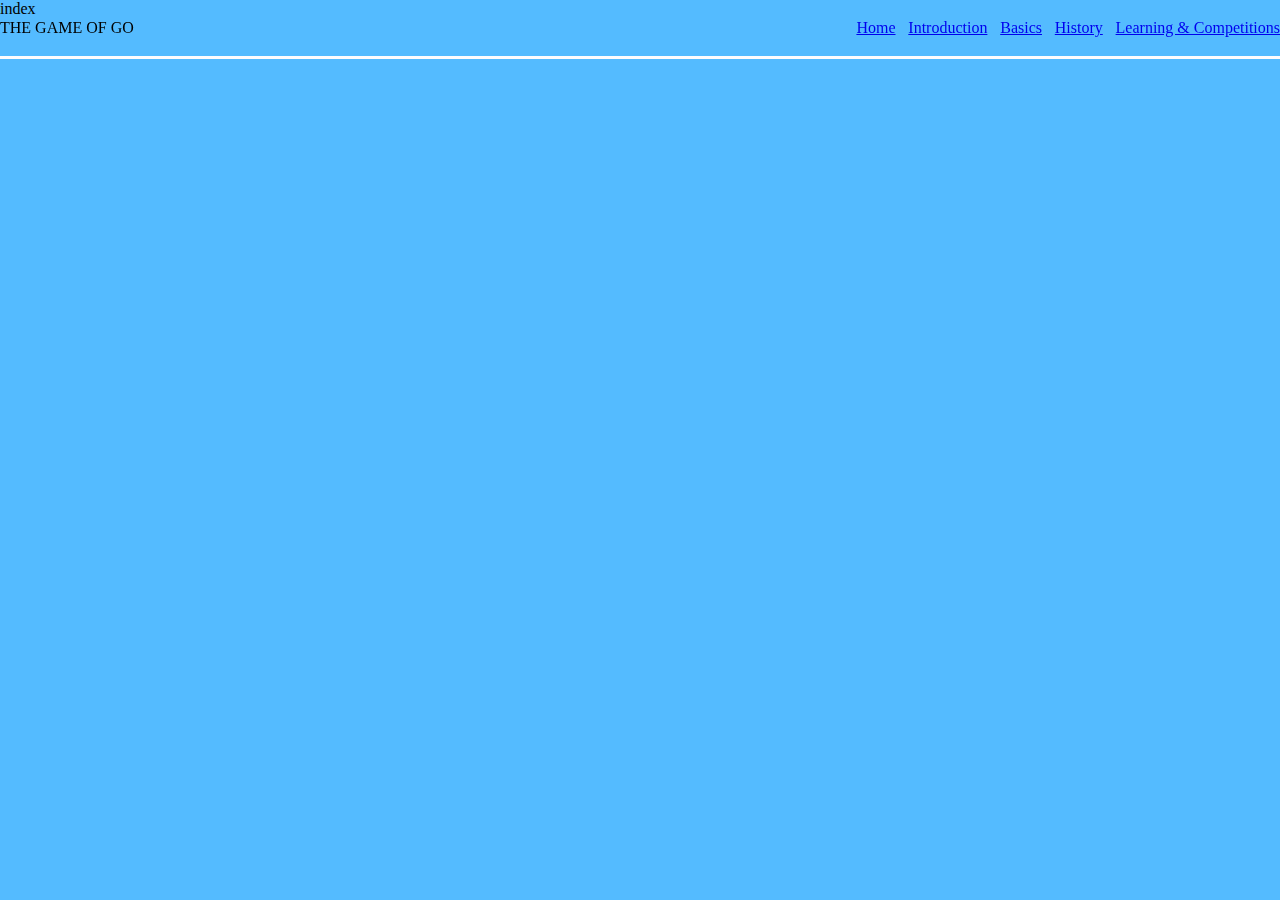
==== index.html @ abc06cb4 "initial files" ====
<!DOCTYPE html>
<html lang="en" dir="ltr">
  <head>
    <meta charset="utf-8">
    <title>The Game of Go</title>
    <link rel="stylesheet" href="style.css">
  </head>
  <body>
    <div id="mainContainer">
      <div id="headBar">
        <div id="pageTitle">THE GAME OF GO</div>
        <div id="navigation">
          <div class="pageNames"><a href="index.html">Home</a></div>
          <div class="pageNames"><a href="intro.html">Introduction</a></div>
          <div class="pageNames"><a href="basics.html">Basics</a></div>
          <div class="pageNames"><a href="history.html">History</a></div>
          <div class="pageNames"><a href="sources.html">Learning & Competitions</a></div>
        </div>
      </div>
      index
    </div>
  </body>
</html>
---- style.css ----
html, body {
  margin: 0px;
  padding: 0px;
}

#mainContainer {
  background-color: #54bbff;
  display: flex;
  flex-direction: column;
  width: 100vw;
  height: 100vh;
}

#headBar {
  width: 100vw;
  height: 56px;
  position: fixed;
  top: 0px;
  display: flex;
  align-items: center;
  justify-content: space-between;
  border-bottom: 0.3vw solid #fefcfd;
}

#navigation {
  display: flex;
  flex-direction: row;
}

.pageNames {
  padding-left: 1vw;
}
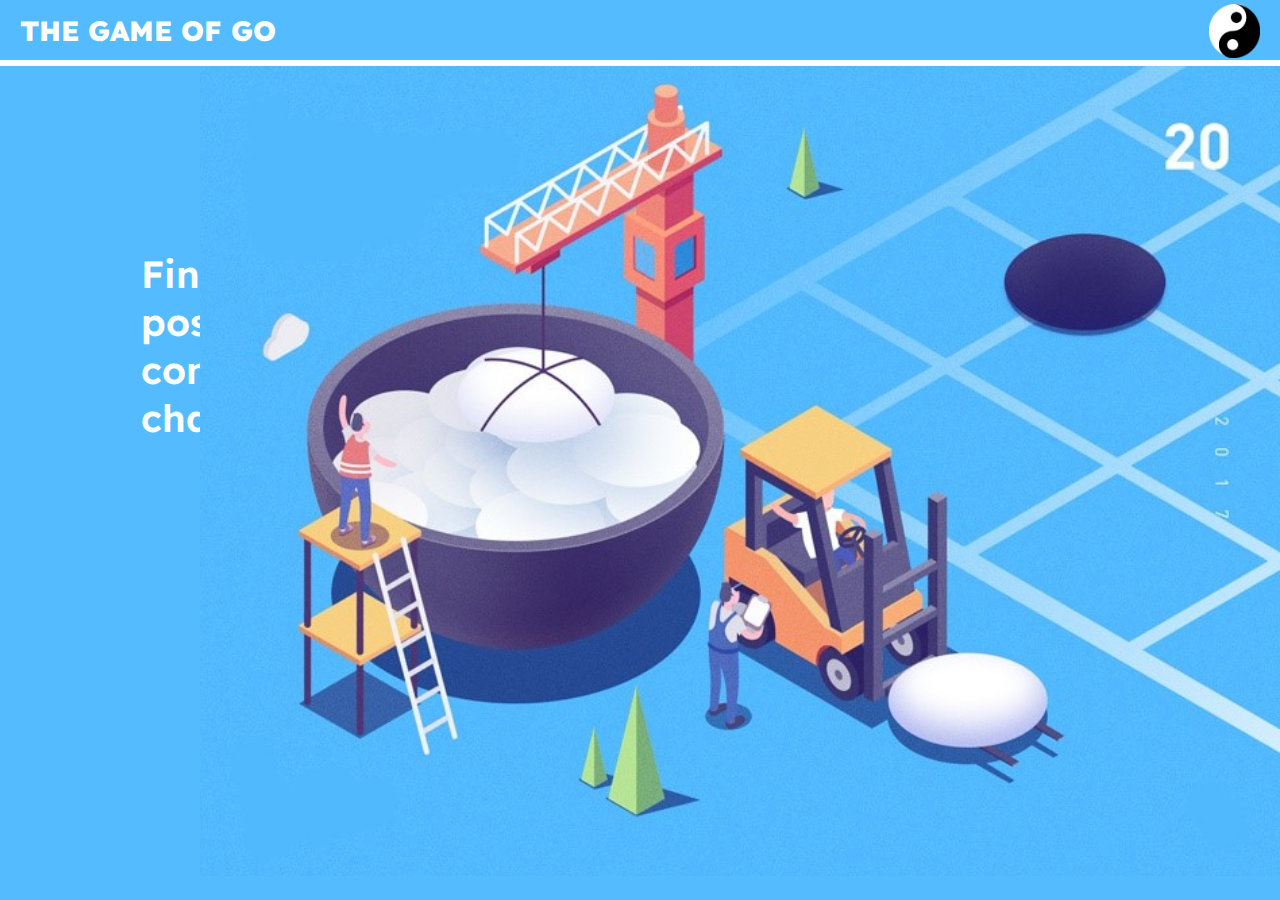
==== commit f542d731: "built structure for the first two pages" ====
--- a/index.html
+++ b/index.html
@@ -3,21 +3,43 @@
   <head>
     <meta charset="utf-8">
     <title>The Game of Go</title>
-    <link rel="stylesheet" href="style.css">
+    <link rel="stylesheet" href="cover.css">
+    <link rel="stylesheet" href="menu.css">
+    <link href="https://fonts.googleapis.com/css2?family=Lexend:wght@500;600;700;800&display=swap" rel="stylesheet">
   </head>
   <body>
     <div id="mainContainer">
+
+      <div id="cover">
+        <div id="content">
+          <div id="homeImage">
+            <img src="img/homePic.jpg" alt="Image for the cover page" id="homePic">
+          </div>
+          <div id="slogan">
+            Find your possibilities in this constant but changeful world
+          </div>
+          <div id="explore">
+            <a href="intro.html">Explore More</a>
+          </div>
+        </div>
+      </div>
       <div id="headBar">
         <div id="pageTitle">THE GAME OF GO</div>
-        <div id="navigation">
+        <div class="navigation">
           <div class="pageNames"><a href="index.html">Home</a></div>
           <div class="pageNames"><a href="intro.html">Introduction</a></div>
           <div class="pageNames"><a href="basics.html">Basics</a></div>
           <div class="pageNames"><a href="history.html">History</a></div>
           <div class="pageNames"><a href="sources.html">Learning & Competitions</a></div>
         </div>
+        <div class="buttonContainer">
+          <img class="yinCover" src="img/yin.png" />
+          <img class="yangCover" src="img/yang.png" />
+        </div>
+
       </div>
-      index
     </div>
+
+    <script src="script.js" charset="utf-8"></script>
   </body>
 </html>
--- a/cover.css
+++ b/cover.css
@@ -0,0 +1,97 @@
+html, body {
+  margin: 0px;
+  padding: 0px;
+}
+
+* {
+  box-sizing: border-box;
+}
+
+#mainContainer {
+  display: flex;
+  flex-direction: column;
+  width: 100%;
+  height: 100vh;
+  position: relative;
+}
+
+#headBar {
+  background-color: #54bbff;
+}
+
+#cover {
+  margin-top: 66px;
+  background-color: #54bbff;
+  display: flex;
+  flex-direction: row;
+  height: 100%;
+  position: relative;
+}
+
+#content {
+  width: 50%;
+  height: 100%;
+  margin: 0px;
+  display: flex;
+  flex-direction: column;
+  align-items: center;
+  justify-content: space-evenly;
+}
+
+#slogan {
+  font-family: 'Lexend';
+  font-weight: 600;
+  font-size: 38px;
+  color: #fcfffb;
+  margin: 0px;
+  padding: 0px;
+  width: 28vw;
+}
+
+#homeImage {
+  position: absolute;
+  top: 0px;
+  right: 0px;
+}
+
+#homePic {
+  height: 90vmin;
+  width: 120vmin;
+}
+
+#explore {
+  width: 190px;
+  height: 90px;
+  background-color: #fcfffb;
+  font-size: 22px;
+  display: flex;
+  justify-content: center;
+  align-items: center;
+  font-family: 'Lexend';
+  font-weight: 600;
+  border-radius: 25px;
+}
+
+#explore:hover {
+  opacity: 0.7;
+}
+
+#explore > a:hover {
+  text-decoration: none;
+  color: #54bbff
+}
+
+#explore > a:active {
+  text-decoration: none;
+  color: #54bbff;
+}
+
+#explore > a:link {
+    text-decoration: none;
+    color: #54bbff;
+}
+
+#explore > a:visited {
+  color: #54bbff;
+  text-decoration: none;
+}
--- a/menu.css
+++ b/menu.css
@@ -0,0 +1,91 @@
+#headBar {
+  /* box-sizing: border-box; */
+  width: 100vw;
+  height: 66px;
+  position: fixed;
+  top: 0px;
+  display: flex;
+  align-items: center;
+  justify-content: space-between;
+  border-bottom: 6px solid #fcfffb;
+}
+
+.navigation {
+  position: absolute;
+  right: 64px;
+  display: none;
+}
+
+.showNavigation {
+  display: flex;
+  flex-direction: row;
+}
+
+#navigation > div:last-child {
+  padding-right: 25px;
+}
+
+.pageNames {
+  padding-left: 15px;
+  font-family: 'Lexend';
+  font-weight: 600;
+  font-size: 18px;
+}
+
+.navigation a:hover {
+  text-decoration: none;
+  color: #fcfffb;
+}
+
+.navigation a:active {
+  text-decoration: none;
+  color: #fcfffb;
+}
+
+.navigation a:link {
+  text-decoration: none;
+  color: #fcfffb;
+}
+
+.navigation a:visited {
+  color: #fcfffb;
+  text-decoration: none;
+}
+
+#pageTitle {
+  font-family: 'Lexend';
+  font-weight: 800;
+  font-size: 28px;
+  color: #fcfffb;
+  padding-left: 20px;
+}
+
+.yinCover, .yangCover {
+  height: 90%;
+  cursor: pointer;
+}
+
+.yinCover {
+  position: absolute;
+  right: 30px;
+  top: 3.5px;
+}
+
+.yinOpen {
+  transform: translate(-615px, 0);
+}
+
+.yangCover {
+  position: absolute;
+  top: 3.5px;
+  right: 20px;
+}
+
+@keyframes rotation {
+  from {
+    transform: rotate(0deg);
+  }
+  to {
+    transform: rotate(359deg);
+  }
+}
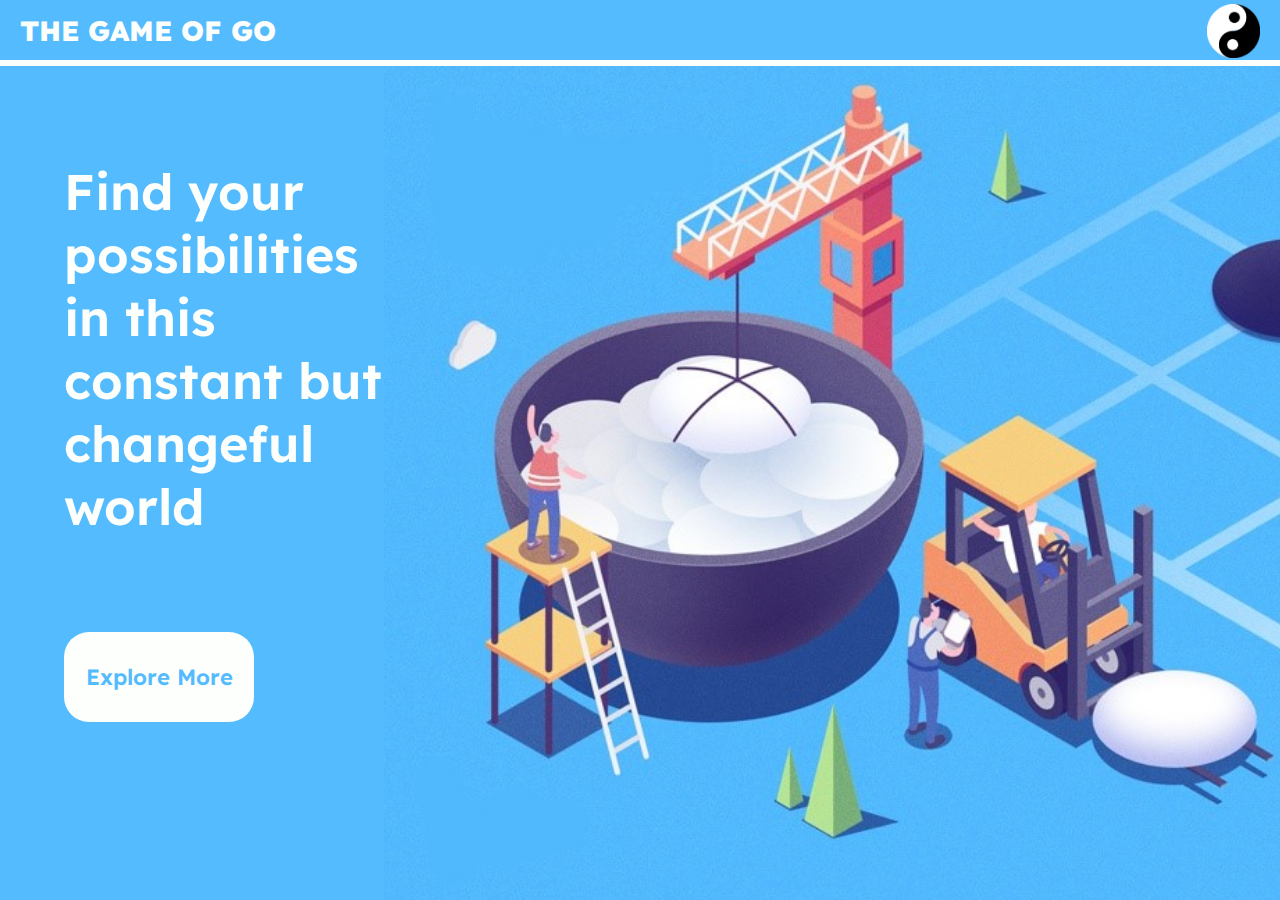
==== commit 6da56db8: "finished overall structure" ====
--- a/index.html
+++ b/index.html
@@ -3,28 +3,28 @@
   <head>
     <meta charset="utf-8">
     <title>The Game of Go</title>
-    <link rel="stylesheet" href="cover.css">
-    <link rel="stylesheet" href="menu.css">
+    <link rel="stylesheet" href="style.css">
     <link href="https://fonts.googleapis.com/css2?family=Lexend:wght@500;600;700;800&display=swap" rel="stylesheet">
   </head>
-  <body>
-    <div id="mainContainer">
+  <body class="homePage">
+    <div class="mainContainer">
 
-      <div id="cover">
-        <div id="content">
+      <div class="cover">
+        <div class="content">
           <div id="homeImage">
-            <img src="img/homePic.jpg" alt="Image for the cover page" id="homePic">
           </div>
-          <div id="slogan">
-            Find your possibilities in this constant but changeful world
-          </div>
-          <div id="explore">
-            <a href="intro.html">Explore More</a>
+          <div class="text">
+            <div class="slogan">
+              Find your possibilities in this constant but changeful world
+            </div>
+            <div id="explore">
+              <a href="intro.html">Explore More</a>
+            </div>
           </div>
         </div>
       </div>
-      <div id="headBar">
-        <div id="pageTitle">THE GAME OF GO</div>
+      <div class="headBar">
+        <div class="pageTitle">THE GAME OF GO</div>
         <div class="navigation">
           <div class="pageNames"><a href="index.html">Home</a></div>
           <div class="pageNames"><a href="intro.html">Introduction</a></div>
--- a/style.css
+++ b/style.css
@@ -0,0 +1,1171 @@
+html, body {
+  margin: 0px;
+  padding: 0px;
+}
+
+* {
+  box-sizing: border-box;
+}
+
+.mainContainer {
+  display: flex;
+  flex-direction: column;
+  width: 100%;
+  position: relative;
+  overflow-x: hidden;
+}
+
+/* code for the head bar */
+.headBar {
+  width: 100vw;
+  height: 66px;
+  position: fixed;
+  top: 0px;
+  display: flex;
+  align-items: center;
+  justify-content: space-between;
+  border-bottom: 6px solid #fcfffb;
+}
+
+.navigation {
+  position: absolute;
+  right: 64px;
+  display: none;
+}
+
+.showNavigation {
+  display: flex;
+  flex-direction: row;
+}
+
+.navigation > div:last-child {
+  padding-right: 5px;
+}
+
+/* special adjustment for the home page */
+.homePage .navigation > div:last-child {
+  padding-right: 3px;
+}
+/* adjustment ends here */
+
+.pageNames {
+  padding-left: 15px;
+  font-family: 'Lexend';
+  font-weight: 600;
+  font-size: 18px;
+}
+
+.navigation a:hover {
+  text-decoration: none;
+  color: #fcfffb;
+}
+
+.navigation a:active {
+  text-decoration: none;
+  color: #fcfffb;
+}
+
+.navigation a:link {
+  text-decoration: none;
+  color: #fcfffb;
+}
+
+.navigation a:visited {
+  color: #fcfffb;
+  text-decoration: none;
+}
+
+.pageTitle {
+  font-family: 'Lexend';
+  font-weight: 800;
+  font-size: 28px;
+  color: #fcfffb;
+  padding-left: 20px;
+}
+
+.yinCover, .yangCover {
+  height: 90%;
+  cursor: pointer;
+}
+
+.yinCover {
+  position: absolute;
+  right: 32px;
+  top: 3.5px;
+}
+
+.yinOpen {
+  transform: translate(-615px, 0);
+}
+
+.yangCover {
+  position: absolute;
+  top: 3.5px;
+  right: 20px;
+}
+
+@keyframes rotation {
+  from {
+    transform: rotate(0deg);
+  }
+  to {
+    transform: rotate(359deg);
+  }
+}
+/* the end of code for head bar */
+
+
+/* code for the home page */
+.homePage .mainContainer {
+  height: 100vh;
+  background-color: #54bbff;
+}
+
+.homePage .headBar {
+  background-color: #54bbff;
+}
+
+.homePage .cover {
+  margin-top: 66px;
+  display: flex;
+  flex-direction: row;
+  height: 100%;
+  position: relative;
+}
+
+.homePage .content {
+  width: 100%;
+  height: 100%;
+  margin: 0px;
+  display: flex;
+  flex-direction: row;
+  align-items: flex-start;
+  justify-content: flex-end;
+}
+
+.homePage .text {
+  position: absolute;
+  display: flex;
+  flex-direction: column;
+  align-items: flex-start;
+  justify-content: space-evenly;
+  height: 90%;
+  width: 30vw;
+  left: 5vw;
+  top: 0px;
+}
+
+.homePage .slogan {
+  font-family: 'Lexend';
+  font-weight: 600;
+  font-size: 50px;
+  color: #fcfffb;
+  margin: 0px;
+  padding: 0px;
+  width: 27vw;
+}
+
+#homeImage {
+  width: 70vw;
+  height: 100%;
+  background-image: url(img/homePic.jpg);
+  background-repeat: no-repeat;
+  background-position: left;
+  background-size: cover;
+}
+
+#explore {
+  width: 190px;
+  height: 90px;
+  background-color: #fcfffb;
+  font-size: 22px;
+  display: flex;
+  justify-content: center;
+  align-items: center;
+  font-family: 'Lexend';
+  font-weight: 600;
+  border-radius: 25px;
+}
+
+#explore:hover {
+  opacity: 0.7;
+}
+
+#explore > a:hover {
+  text-decoration: none;
+  color: #54bbff;
+}
+
+#explore > a:active {
+  text-decoration: none;
+  color: #54bbff;
+}
+
+#explore > a:link {
+  text-decoration: none;
+  color: #54bbff;
+}
+
+#explore > a:visited {
+  color: #54bbff;
+  text-decoration: none;
+}
+/* end of home page code */
+
+
+/* start of intro page code */
+.introPage .headBar {
+  background-color: #fec675;
+}
+
+.introPage .content {
+  margin-top: 66px;
+  background-image: linear-gradient(to bottom, rgba(254, 198, 117, 1), rgba(254, 198, 117, 0.5));
+}
+
+.introPage .part1 {
+  display: flex;
+  flex-direction: row;
+  position: relative;
+}
+
+.names {
+  width: 40%;
+  height: 100%;
+  display: flex;
+  flex-direction: column;
+}
+
+.names > .chinese {
+  height: 15vw;
+  font-size: 10vw;
+  font-family: Zhi Mang Xing;
+}
+
+.names > .japanese {
+  height: 15vw;
+  font-size: 8.5vw;
+  font-family: Sawarabi Mincho;
+  text-align: right;
+
+}
+
+.names > .korean {
+  height: 15vw;
+  font-size: 8.5vw;
+  font-family: Song Myung;
+  text-align: center;
+}
+
+.part1 > .image {
+  width: 60%;
+  height: 100%;
+}
+
+#introCover {
+  width: 60vw;
+  height: 45vw;
+}
+
+.introPage .part2 {
+  padding-top: 200px;
+  display: flex;
+  flex-direction: column;
+  width: 100%;
+  align-items: center;
+  font-family: 'Lexend';
+  font-weight: 500;
+}
+
+.introPage .part3 {
+  padding-top: 100px;
+  display: flex;
+  flex-direction: column;
+  width: 100%;
+  align-items: center;
+  font-family: 'Lexend';
+  font-weight: 500;
+}
+
+.introPage .triContainer {
+    width: 50px;
+    height: 40px;
+    margin-top: 20px;
+}
+
+.introPage .part2 > .questionSection {
+  display: flex;
+  flex-direction: row;
+  width: 80%;
+}
+
+.introPage .part2 .stones {
+  width: 40%;
+  display: flex;
+  justify-content: center;
+}
+
+.introPage .part2 .stones img {
+  width: 50%;
+  object-fit: contain;
+}
+
+.introPage .questionSection .bubbles {
+  display: flex;
+  flex-direction: row;
+  align-items: flex-start;
+  width: 60%;
+}
+
+.introPage .blackTriangle {
+  width: 50px;
+  height: 40px;
+}
+
+.introPage .whiteTriangle {
+  width: 50px;
+  height: 40px;
+  transform: rotate(180deg);
+}
+
+.introPage .questions {
+  background-color: #393937;
+  padding: 30px;
+  border-radius: 20px;
+  font-size: 25px;
+  color: #fcfffb;
+}
+
+.introPage .answerSection {
+  display: flex;
+  flex-direction: row;
+  padding-top: 100px;
+  justify-content: flex-end;
+  width: 80%;
+}
+
+.introPage .answerSection .bubbles {
+  display: flex;
+  flex-direction: row;
+  align-items: flex-start;
+  width: 60%;
+}
+
+.introPage .answers {
+  display: flex;
+  justify-content: center;
+  background-color: #fcfffb;
+  padding: 30px;
+  border-radius: 20px;
+  font-size: 20px;
+}
+
+.introPage .part3 > .questionSection {
+  display: flex;
+  flex-direction: row;
+  width: 80%;
+}
+
+.introPage .part3 .stones {
+  width: 40%;
+  display: flex;
+  justify-content: center;
+}
+
+.introPage .part3 .stones img {
+  width: 50%;
+  object-fit: contain;
+}
+
+.introPage .answerSection .stones {
+  align-self: flex-start;
+}
+
+.introPage .part3 {
+  padding-bottom: 100px;
+}
+
+.introPage .part4 {
+  display: flex;
+  justify-content: center;
+  padding-bottom: 4vw;
+}
+
+.nextPage {
+  width: 400px;
+  height: 260px;
+  background-image: url(img/next.png);
+  background-repeat: no-repeat;
+  background-size: contain;
+  display: flex;
+  justify-content: center;
+  padding-top: 5px;
+  font-family: 'Lexend';
+  font-size: 20px;
+  font-weight: 600;
+}
+
+.nextPage a {
+  width: 20%;
+}
+
+.nextPage a:link {
+  text-decoration: none;
+  color: #fcfffb;
+  text-align: center;
+}
+
+.nextPage a:active {
+  text-decoration: none;
+  color: #fcfffb;
+}
+
+.nextPage a:visited {
+  text-decoration: none;
+  color: #fcfffb;
+}
+
+.nextPage a:hover {
+  text-decoration: none;
+  color: #fcfffb;
+}
+/* end of intro page */
+
+
+/* start of basics page */
+.basicsPage .headBar {
+  background-color: #54bbff;
+}
+
+.basicsPage .content {
+  padding-top: 66px;
+  background-image: linear-gradient(to bottom, rgba(84, 187, 255, 1), rgba(84, 187, 255, 0.5));
+  display: flex;
+  flex-direction: column;
+  align-items: center;
+}
+
+.basicsPage .cover {
+  width: 100%;
+  height: 90vh;
+  background-image: url(img/basicsCover.png);
+  background-repeat: no-repeat;
+  background-size: cover;
+  background-position: center top;
+  display: flex;
+  justify-content: center;
+}
+
+.basicsPage .cover h1 {
+  font-family: Lexend;
+  font-size: 10vw;
+  font-weight: 700;
+  color: #fcfffb;
+  margin-top: 4vw;
+}
+
+.basicsPage .part1 {
+  width: 70%;
+  display: flex;
+  flex-direction: column;
+}
+
+.basicsPage .title {
+  font-family: Lexend;
+  font-size: 40px;
+  font-weight: 700;
+  color: #fcfffb;
+  padding-top: 10vw;
+  padding-bottom: 2vw;
+  padding-left: 2vw;
+  position: relative;
+  margin-bottom: 6vw;
+}
+
+.basicsPage .title:after {
+    content: "";
+    display: block;
+    width: 4vw;
+    height: 4vw;
+    border-bottom: 0.5vw solid #fcfffb;
+    border-left: 0.5vw solid #fcfffb;
+    position: absolute;
+    left: 0px;
+    bottom: 0px;
+}
+
+.basicsPage .prompt {
+  display: flex;
+  flex-direction: row;
+}
+
+.basicsPage .part1 .stones {
+  width: 40%;
+  display: flex;
+  justify-content: center;
+  align-items: flex-start;
+}
+
+.basicsPage .part1 .stones img {
+  width: 80%;
+  object-fit: contain;
+}
+
+.basicsPage .part1 .bubbles {
+  display: flex;
+  flex-direction: row;
+  align-items: flex-start;
+  width: 60%;
+}
+
+.basicsPage .text {
+  background-color: #fcfffb;
+  padding: 30px;
+  border-radius: 20px;
+  font-size: 22px;
+  color: #393937;
+}
+
+.basicsPage .triContainer {
+  width: 50px;
+  height: 40px;
+  margin-top: 20px;
+}
+
+.basicsPage .blackTriangle {
+  width: 50px;
+  height: 40px;
+  transform: rotate(180deg);
+}
+
+.basicsPage .whiteTriangle {
+  width: 50px;
+  height: 40px;
+}
+
+.basicsPage .part1 .boardIntro .prompt {
+  padding: 6vw;
+  display: flex;
+  flex-direction: column;
+}
+
+.basicsPage .part1 .clearText {
+  font-family: Lexend;
+  font-size: 24px;
+  color: #fcfffb;
+}
+
+.basicsPage .clearText+.clearText {
+  padding-top: 3vw;
+}
+
+.basicsPage .clearText:last-child {
+  padding-bottom: 3vw;
+}
+
+.basicsPage .boardNavi {
+  display: flex;
+  flex-direction: row;
+  position: relative;
+}
+
+.basicsPage .narrator {
+  display: flex;
+  flex-direction: row;
+  padding: 3vw;
+  width: 100%;
+  position: relative;
+}
+
+.basicsPage .narrator .stones {
+  width: 40%;
+}
+
+.basicsPage .boardPic {
+  width: 40%;
+}
+
+.A,.B,.C,.D,.E,.F,.G,.H,.I,.J {
+  display: none;
+}
+
+.placeholder {
+  text-decoration: underline;
+}
+
+.positionA {
+  width: 1.3vw;
+  height: 1.3vw;
+  background-color: #fff;
+  border-radius: 50%;
+  position: absolute;
+  right: 6.5%;
+  top: 47.5%;
+  z-index: +1;
+}
+
+.positionB {
+  width: 1.3vw;
+  height: 1.3vw;
+  background-color: #fff;
+  border-radius: 50%;
+  position: absolute;
+  right: 19%;
+  top: 47.5%;
+  z-index: +1;
+}
+
+.positionC {
+  width: 1.3vw;
+  height: 1.3vw;
+  background-color: #fff;
+  border-radius: 50%;
+  position: absolute;
+  right: 8.6%;
+  bottom: 22%;
+  z-index: +1;
+}
+
+.positionD {
+  width: 1.3vw;
+  height: 1.3vw;
+  background-color: #fff;
+  border-radius: 50%;
+  position: absolute;
+  right: 4.4%;
+  bottom: 11.5%;
+  z-index: +1;
+}
+
+.positionE {
+  width: 1.3vw;
+  height: 1.3vw;
+  background-color: #fff;
+  border-radius: 50%;
+  position: absolute;
+  right: 4.4%;
+  bottom: 16.4%;
+  z-index: +1;
+}
+
+.positionF {
+  width: 1.3vw;
+  height: 1.3vw;
+  background-color: #fff;
+  border-radius: 50%;
+  position: absolute;
+  right: 6.5%;
+  bottom: 22%;
+  z-index: +1;
+}
+
+.positionG {
+  width: 1.3vw;
+  height: 1.3vw;
+  background-color: #fff;
+  border-radius: 50%;
+  position: absolute;
+  right: 6.5%;
+  bottom: 26.8%;
+  z-index: +1;
+}
+
+.positionH {
+  width: 1.3vw;
+  height: 1.3vw;
+  background-color: #fff;
+  border-radius: 50%;
+  position: absolute;
+  right: 4.4%;
+  bottom: 22%;
+  z-index: +1;
+}
+
+.positionI {
+  width: 1.3vw;
+  height: 1.3vw;
+  background-color: #fff;
+  border-radius: 50%;
+  position: absolute;
+  right: 4.4%;
+  bottom: 26.8%;
+  z-index: +1;
+}
+
+.positionJ {
+  width: 1.3vw;
+  height: 1.3vw;
+  background-color: #fff;
+  border-radius: 50%;
+  position: absolute;
+  right: 6.5%;
+  bottom: 16.4%;
+  z-index: +1;
+}
+
+.showName {
+  display: block;
+}
+
+.hideBlank {
+  display: none;
+}
+
+.basicsPage .part2 {
+  width: 70%;
+  display: flex;
+  flex-direction: column;
+}
+
+.basicsPage .part2 .stones {
+  width: 40%;
+  display: flex;
+  justify-content: center;
+  align-items: flex-start;
+}
+
+.basicsPage .part2 .stones img {
+  width: 50%;
+  object-fit: contain;
+  transform: scaleX(-1);
+}
+
+.basicsPage .prompt .bubbles {
+  display: flex;
+  flex-direction: row;
+  align-items: flex-start;
+  width: 60%;
+  font-family: 'Lexend';
+  font-weight: 500;
+  color: #393937;
+}
+
+.basicsPage .part2 .prompt:nth-child(odd) .text {
+  color: #fcfffb;
+  background-color: #393937;
+}
+
+.basicsPage .part2 .prompt+.prompt {
+  padding-top: 9vw;
+}
+
+.basicsPage .part3 {
+  width: 70%;
+  display: flex;
+  flex-direction: column;
+  padding-bottom: 10vw;
+}
+
+/* code for https://stackblitz.com/edit/medium-tabs?file=index.html */
+input { display: none;}
+input + label {
+  margin: 0px;
+  display: inline;
+ }
+
+input ~ .tab { display: none }
+#tab1:checked ~ .tab.content1,
+#tab2:checked ~ .tab.content2,
+#tab3:checked ~ .tab.content3,
+#tab4:checked ~ .tab.content4,
+#tab5:checked ~ .tab.content5,
+#tab6:checked ~ .tab.content6,
+#tab7:checked ~ .tab.content7,
+#tab8:checked ~ .tab.content8 { display: block; }
+
+/* to style the tab */
+input + label {
+  border: 3px solid #fcfffb;
+  background: #54bbff;
+  padding: 4px 12px;
+  border-radius: 16px 16px 0 0;
+  position: relative;
+  top: 1px;
+}
+
+/* to style the chosen tab */
+input:checked + label {
+  background: #fec675;
+  border-bottom: 3px solid #fcfffb;
+}
+
+/* to style the content */
+input ~ .tab {
+  padding: 30px;
+  background-color: #fcfffb;
+  border-radius: 0 16px 16px 16px;
+}
+
+.basicsPage .part4 {
+  display: flex;
+  justify-content: center;
+  padding-bottom: 4vw;
+}
+/* the end of basics page */
+
+
+/* start of the history page */
+.historyPage .headBar {
+  background-color: #fec675;
+}
+
+.historyPage .content {
+  margin-top: 66px;
+  background-image: linear-gradient(to bottom, rgba(254, 198, 117, 1), rgba(254, 198, 117, 0.5));
+  display: flex;
+  flex-direction: column;
+  align-items: center;
+}
+
+.historyPage .historyTitle {
+  font-family: Lexend;
+  font-size: 8vw;
+  font-weight: 700;
+  color: #fcfffb;
+  margin-top: 4vw;
+  display: flex;
+  justify-content: center;
+  padding-bottom: 7vw;
+}
+
+.historyPage .historySection {
+  width: 100%;
+  background-image: url(img/go-board.png);
+  background-repeat: no-repeat;
+  background-position: top center;
+  background-size: cover;
+}
+
+.historyPage .events {
+  height: 27vw;
+  width: 27vw;
+  background-color: #393937;
+  border-radius: 50%;
+  display: flex;
+  flex-direction: column;
+  justify-content: center;
+  align-items: center;
+  padding: 4vw;
+  font-family: Lexend;
+  color: #fcfffb;
+}
+
+.historyPage .row:nth-child(odd) .events:last-child {
+  background-color: #fcfffb;
+  color: #393937;
+}
+
+.historyPage .row:nth-child(even) .events:first-child {
+  background-color: #fcfffb;
+  color: #393937;
+}
+
+.historyPage .row:first-child .events:last-child {
+  background-color: transparent;
+}
+
+.historyPage .row {
+  display: flex;
+  flex-direction: row;
+  height: 40vw;
+  justify-content: space-evenly;
+}
+
+.historyPage .row:first-child {
+  padding-top: 10vw;
+  height: 50vw;
+}
+
+.historyPage .events .title {
+  font-size: 1.5vw;
+  font-weight: 700;
+  padding-bottom: 1vw;
+}
+
+.historyPage .events .text {
+  font-size: 1.2vw;
+  font-weight: 500;
+}
+
+.historyPage .row:nth-child(3) .events:first-child .text {
+  font-size: 1.1vw;
+}
+
+.historyPage .line {
+  position: absolute;
+}
+
+.historyPage .line:nth-child(4) {
+  width: 12vw;
+  top: 63vw;
+  left: 22vw;
+  transform: rotate(90deg);
+}
+
+.historyPage .line:nth-child(5) {
+  width: 12vw;
+  top: 83vw;
+  left: 43vw;
+}
+
+.historyPage .line:nth-child(6) {
+  width: 12vw;
+  top: 103.5vw;
+  right: 22vw;
+  transform: rotate(90deg);
+}
+
+.historyPage .line:nth-child(7) {
+  width: 12vw;
+  top: 125vw;
+  left: 43vw;
+}
+
+.historyPage .part4 {
+  display: flex;
+  justify-content: center;
+  padding-top: 4vw;
+  padding-bottom: 4vw;
+}
+
+.historyPage .part4 p {
+  font-size: 18px;
+}
+/* the end of the history page */
+
+
+/* start of the source page */
+.sourcePage .headBar {
+  background-color: #54bbff;
+}
+
+.sourcePage .part1 {
+  width: 100%;
+  height: 100vh;
+  padding-top: 66px;
+  background-color: #fec675;
+  display: flex;
+  flex-direction: row;
+}
+
+.sourcePage .part2 {
+  width: 100%;
+  height: 91vh;
+  background-color: #54bbff;
+  display: flex;
+  flex-direction: row;
+}
+
+.sourcePage .text {
+  width: 50%;
+  height: 80%;
+  display: flex;
+  flex-direction: column;
+  justify-content: center;
+  align-items: center;
+  font-family: 'Lexend';
+  font-weight: 600;
+  font-size: 3.5vw;
+  color: #fcfffb;
+  margin: 0px;
+  padding: 2vw;
+}
+
+.sourcePage .part1 .slogan {
+  width: 80%;
+}
+
+.sourcePage .wall{
+  width: 50%;
+  height: 100%;
+  display: flex;
+  flex-direction: row;
+  position: relative;
+  flex-wrap: wrap;
+}
+
+.sourcePage .cell {
+  width: 33.33333%;
+  height: 33.33333%;
+  border: 3px solid #393937;
+}
+
+.sourcePage .part1 .buttons {
+  position: absolute;
+  right: 0px;
+  width: 50%;
+  height: 92vh;
+  display: flex;
+  flex-direction: column;
+  flex-wrap: wrap;
+  align-items: center;
+  justify-content: center;
+}
+
+.sourcePage .row {
+  width: 66.666%;
+  height: 33.3333%;
+  display: flex;
+  justify-content: center;
+}
+
+.sourcePage .button {
+  width: 66.6666%;
+  height: 100%;
+  border-radius: 50%;
+  display: flex;
+  justify-content: center;
+  align-items: center;
+  font-family: Lexend;
+  font-size: 20px;
+  padding: 30px;
+  text-align: center;
+  box-shadow: 3px 3px 5px #565656;
+}
+
+.sourcePage .part1 .button:nth-child(even) {
+  background-color: #393937;
+}
+
+.sourcePage .part1 .button:nth-child(even) a:link {
+  text-decoration: none;
+  color: #fcfffb;
+}
+
+.sourcePage .part1 .button:nth-child(even) a:active {
+  text-decoration: none;
+  color: #fcfffb;
+}
+
+.sourcePage .part1 .button:nth-child(even) a:visited {
+  text-decoration: none;
+  color: #fcfffb;
+}
+
+.sourcePage .part1 .button:nth-child(even) a:hover {
+  text-decoration: none;
+  color: #fcfffb;
+}
+
+.sourcePage .part1 .button:nth-child(odd) {
+  background-color: #fcfffb;
+}
+
+.sourcePage .part1 .button:nth-child(odd) a:link {
+  text-decoration: none;
+  color: #393937;
+}
+
+.sourcePage .part1 .button:nth-child(odd) a:active {
+  text-decoration: none;
+  color: #393937;
+}
+
+.sourcePage .part1 .button:nth-child(odd) a:visited {
+  text-decoration: none;
+  color: #393937;
+}
+
+.sourcePage .part1 .button:nth-child(odd) a:hover {
+  text-decoration: none;
+  color: #393937;
+}
+
+.sourcePage .button:hover {
+  opacity: 0.95;
+}
+
+.sourcePage .part2 .buttons {
+  position: absolute;
+  left: 0px;
+  width: 50%;
+  height: 91vh;
+  display: flex;
+  flex-direction: column;
+  flex-wrap: wrap;
+  align-items: center;
+  justify-content: center;
+}
+
+.sourcePage .part2 .button {
+  background-color: #fcfffb;
+  color: #393937;
+}
+
+.sourcePage .part2 .button a:link {
+  text-decoration: none;
+  color: #393937;
+}
+
+.sourcePage .part2 .button a:active {
+  text-decoration: none;
+  color: #393937;
+}
+
+.sourcePage .part2 .button a:visited {
+  text-decoration: none;
+  color: #393937;
+}
+
+.sourcePage .part2 .button a:hover {
+  text-decoration: none;
+  color: #393937;
+}
+
+.sourcePage .part2 .row:first-child .button:first-child {
+  background-color: #393937;
+}
+
+.sourcePage .part2 .row:first-child .button:first-child a:link {
+  text-decoration: none;
+  color: #fcfffb;
+}
+
+.sourcePage .part2 .row:first-child .button:first-child a:active {
+  text-decoration: none;
+  color: #fcfffb;
+}
+
+.sourcePage .part2 .row:first-child .button:first-child a:visited {
+  text-decoration: none;
+  color: #fcfffb;
+}
+
+.sourcePage .part2 .row:first-child .button:first-child a:hover {
+  text-decoration: none;
+  color: #fcfffb;
+}
+
+.sourcePage .part2 .row:last-child .button:last-child {
+  background-color: #393937;
+}
+
+.sourcePage .part2 .row:last-child .button:last-child a:link {
+  text-decoration: none;
+  color: #fcfffb;
+}
+
+.sourcePage .part2 .row:last-child .button:last-child a:active {
+  text-decoration: none;
+  color: #fcfffb;
+}
+
+.sourcePage .part2 .row:last-child .button:last-child a:visited {
+  text-decoration: none;
+  color: #fcfffb;
+}
+
+.sourcePage .part2 .row:last-child .button:last-child a:hover {
+  text-decoration: none;
+  color: #fcfffb;
+}
+
+.sourcePage .part2 .text {
+  padding: 3vw;
+  font-size: 3vw;
+}
+
+.sourcePage .part2 .slogan+.slogan {
+  padding-top: 50px;
+}
+/* the end of the sources page */
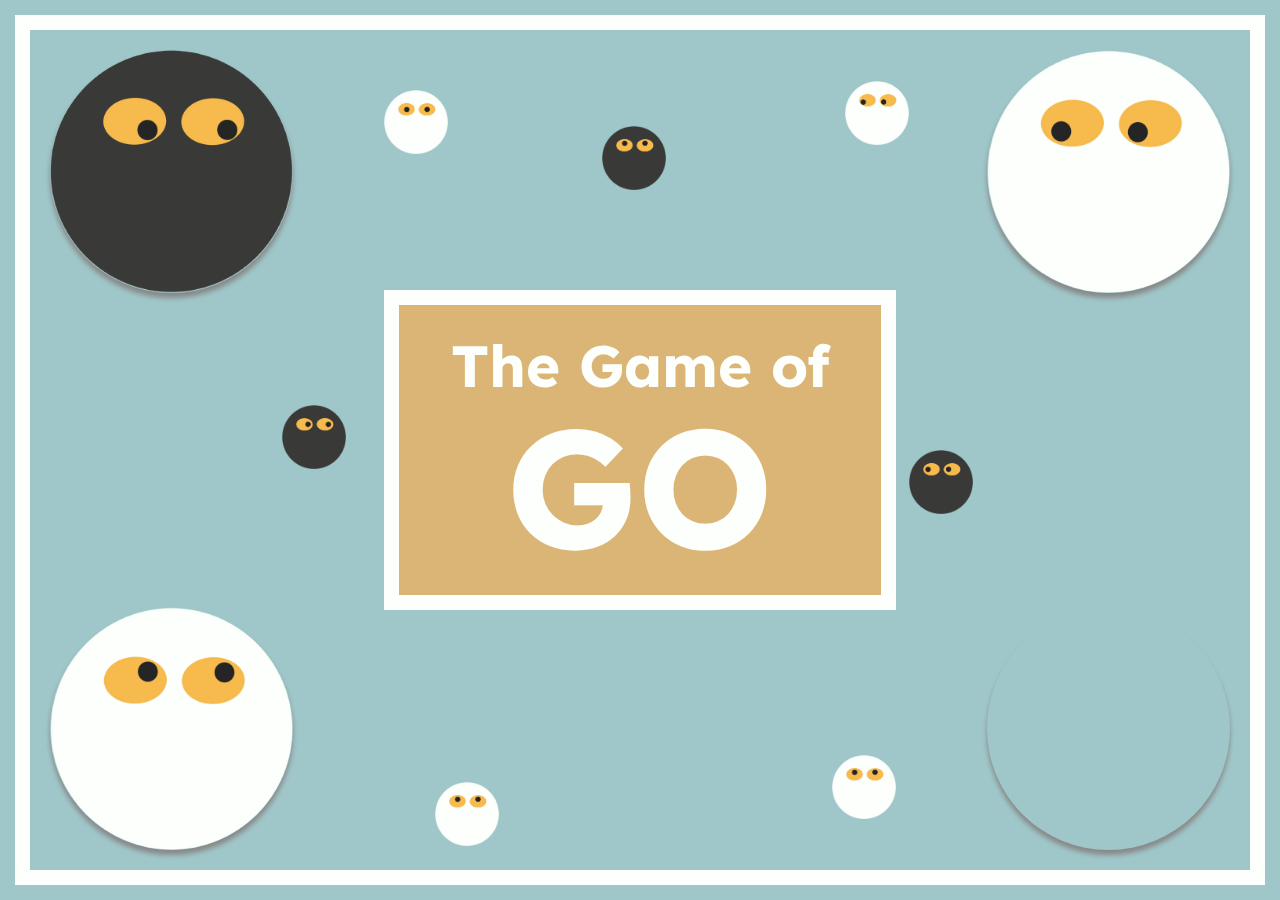
==== commit 2e0e60e6: "changed homepage and introPage" ====
--- a/index.html
+++ b/index.html
@@ -8,36 +8,45 @@
   </head>
   <body class="homePage">
     <div class="mainContainer">
-
-      <div class="cover">
-        <div class="content">
-          <div id="homeImage">
+      <div class="largeRec">
+        <div class="border">
+          <div class="movingStone">
+            <div class="bouncing">
+              <img src="indexImg/random1.png" class="stone">
+            </div>
+            <div class="bouncing">
+              <img src="indexImg/random2.png" class="stone">
+            </div>
+            <div class="bouncing">
+              <img src="indexImg/random3.png" class="stone">
+            </div>
+            <div class="bouncing">
+              <img src="indexImg/random4.png" class="stone">
+            </div>
+            <div class="bouncing">
+              <img src="indexImg/random5.png" class="stone">
+            </div>
+            <div class="bouncing">
+              <img src="indexImg/random2.png" class="stone">
+            </div>
+            <div class="bouncing">
+              <img src="indexImg/random6.png" class="stone">
+            </div>
           </div>
-          <div class="text">
-            <div class="slogan">
-              Find your possibilities in this constant but changeful world
-            </div>
-            <div id="explore">
-              <a href="intro.html">Explore More</a>
-            </div>
+          <div class="title">
+            <h2>The Game of</h2>
+            <h1>GO</h1>
           </div>
         </div>
       </div>
-      <div class="headBar">
-        <div class="pageTitle">THE GAME OF GO</div>
-        <div class="navigation">
-          <div class="pageNames"><a href="index.html">Home</a></div>
-          <div class="pageNames"><a href="intro.html">Introduction</a></div>
-          <div class="pageNames"><a href="basics.html">Basics</a></div>
-          <div class="pageNames"><a href="history.html">History</a></div>
-          <div class="pageNames"><a href="sources.html">Learning & Competitions</a></div>
-        </div>
-        <div class="buttonContainer">
-          <img class="yinCover" src="img/yin.png" />
-          <img class="yangCover" src="img/yang.png" />
-        </div>
+      <div class="stones">
+          <a href="intro.html"><div id="indexIntro">Introduction</div></a>
+          <a href="basics.html"><div id="indexBasics">Basics</div></a>
+          <a href="history.html"><div id="indexHis">History</div></a>
+          <a href="sources.html"><div id="indexSources">More Info</div></a>
+      </div>
 
-      </div>
+
     </div>
 
     <script src="script.js" charset="utf-8"></script>
--- a/style.css
+++ b/style.css
@@ -1,6 +1,7 @@
 html, body {
   margin: 0px;
   padding: 0px;
+  width: 100%;
 }
 
 * {
@@ -15,306 +16,623 @@
   overflow-x: hidden;
 }
 
+.largeRec {
+  width: 100%;
+  height: 100%;
+  padding: 15px;
+}
+
+.border {
+  width: 100%;
+  height: 100%;
+  border: 15px solid #fcfffb;
+  display: flex;
+  flex-direction: column;
+  justify-content: center;
+  align-items: center;
+}
+
+
 /* code for the head bar */
 .headBar {
-  width: 100vw;
-  height: 66px;
-  position: fixed;
-  top: 0px;
-  display: flex;
+  width: 100%;
+  height: 120px;
+  display: flex;
+  flex-direction: row;
+  justify-content: space-between;
   align-items: center;
-  justify-content: space-between;
-  border-bottom: 6px solid #fcfffb;
-}
-
-.navigation {
-  position: absolute;
-  right: 64px;
+  /* background-color: rgba(0, 0, 0, 0.5); */
+}
+
+.headBar .navigation {
+  display: flex;
+  flex-direction: row;
+}
+
+.headBar .pageTitle {
+  font-family: 'Lexend';
+  font-weight: 800;
+  font-size: 36px;
+  color: #fcfffb;
+  padding-left: 20px;
+}
+
+.headBar .pageNames {
+  height: 85px;
+  width: 85px;
+  border-radius: 50%;
+  margin-right: 10px;
+  display: flex;
+  justify-content: center;
+  align-items: center;
+}
+
+.pageNames p {
   display: none;
-}
-
-.showNavigation {
-  display: flex;
-  flex-direction: row;
-}
-
-.navigation > div:last-child {
-  padding-right: 5px;
-}
-
-/* special adjustment for the home page */
-.homePage .navigation > div:last-child {
-  padding-right: 3px;
-}
-/* adjustment ends here */
-
-.pageNames {
-  padding-left: 15px;
   font-family: 'Lexend';
   font-weight: 600;
-  font-size: 18px;
+  font-size: 20px;
+}
+
+@keyframes grow {
+  from {transform: scale(1, 1);}
+  to {transform: scale(1.4, 1.4)};
 }
 
 .navigation a:hover {
-  text-decoration: none;
-  color: #fcfffb;
-}
-
-.navigation a:active {
-  text-decoration: none;
-  color: #fcfffb;
-}
-
-.navigation a:link {
-  text-decoration: none;
-  color: #fcfffb;
-}
-
-.navigation a:visited {
-  color: #fcfffb;
-  text-decoration: none;
-}
-
-.pageTitle {
-  font-family: 'Lexend';
-  font-weight: 800;
+  animation-name: grow;
+  animation-duration: 0.5s;
+}
+
+.navigation a:nth-child(odd) {
+  background-image: url(headerImg/whiteRight.png);
+  background-repeat: no-repeat;
+  background-size: contain;
+}
+
+.navigation a:nth-child(even) {
+  background-image: url(headerImg/blackRight.png);
+  background-repeat: no-repeat;
+  background-size: contain;
+}
+
+.navigation a:nth-child(5) {
+  background-image: url(headerImg/whiteLeft.png);
+  background-repeat: no-repeat;
+  background-size: contain;
+  text-align: center;
+}
+
+.navigation a:nth-child(5):hover {
+  background-image: url(indeImg/white.png);
+}
+
+.navigation a:first-child:hover #homeText{
+  display: block;
+}
+
+.navigation a:nth-child(2):hover #introText{
+  display: block;
+}
+
+.navigation a:nth-child(3):hover #basicsText{
+  display: block;
+}
+
+.navigation a:nth-child(4):hover #hisText{
+  display: block;
+}
+
+.navigation a:nth-child(5):hover #sourcesText{
+  display: block;
+}
+
+.navigation a:nth-child(odd):hover {
+  text-decoration: none;
+  color: #393937;
+  background-image: url(indexImg/white.png);
+}
+
+.navigation a:nth-child(odd):active {
+  text-decoration: none;
+  color: #393937;
+}
+
+.navigation a:nth-child(odd):link {
+  text-decoration: none;
+  color: #393937;
+}
+
+.navigation a:nth-child(odd):visited {
+  color: #393937;
+  text-decoration: none;
+}
+
+.navigation a:nth-child(even):hover {
+  text-decoration: none;
+  color: #fcfffb;
+  background-image: url(indexImg/black.png);
+}
+
+.navigation a:nth-child(even):active {
+  text-decoration: none;
+  color: #fcfffb;
+}
+
+.navigation a:nth-child(even):link {
+  text-decoration: none;
+  color: #fcfffb;
+}
+
+.navigation a:nth-child(even):visited {
+  color: #fcfffb;
+  text-decoration: none;
+}
+/* the end of code for head bar */
+
+
+/* the start of bottomNavi */
+.bottomNavi {
+  width: 100%;
+  height: 250px;
+  display: flex;
+  justify-content: space-around;
+  align-items: flex-start;
+  position: relative;
+  margin-bottom: 5vw;
+}
+
+.bottomNavi .previous {
+  width: 360px;
+  height: 100%;
+  display: flex;
+  justify-content: center;
+}
+
+.bottomNavi .next {
+  width: 360px;
+  height: 100%;
+  display: flex;
+  justify-content: center;
+}
+
+.bottomNavi .bottomStones {
+  width: 110px;
+  object-fit: contain;
+}
+
+.bottomNavi .blackBubble {
+  height: 150px;
+  width: 182px;
+  background-image: url(img/blackBubble.png);
+  background-size: contain;
+  background-repeat: no-repeat;
+  display: flex;
+  justify-content: center;
+  align-items: center;
+  font-family: Lexend;
+  font-weight: 600;
   font-size: 28px;
-  color: #fcfffb;
-  padding-left: 20px;
-}
-
-.yinCover, .yangCover {
-  height: 90%;
-  cursor: pointer;
-}
-
-.yinCover {
-  position: absolute;
-  right: 32px;
-  top: 3.5px;
-}
-
-.yinOpen {
-  transform: translate(-615px, 0);
-}
-
-.yangCover {
-  position: absolute;
-  top: 3.5px;
-  right: 20px;
-}
-
-@keyframes rotation {
-  from {
-    transform: rotate(0deg);
-  }
-  to {
-    transform: rotate(359deg);
-  }
-}
-/* the end of code for head bar */
-
+  padding-bottom: 20px;
+}
+
+.bottomNavi .whiteBubble {
+  height: 150px;
+  width: 182px;
+  background-image: url(img/whiteBubble.png);
+  background-size: contain;
+  background-repeat: no-repeat;
+  display: flex;
+  justify-content: center;
+  align-items: center;
+  font-family: Lexend;
+  font-weight: 600;
+  font-size: 28px;
+  padding-bottom: 20px;
+}
+
+.bottomNavi img {
+  align-self: flex-end;
+}
+
+.bottomNavi .previous a:hover {
+  text-decoration: none;
+  color: #fcfffb;
+}
+
+.bottomNavi .previous a:visited {
+  text-decoration: none;
+  color: #fcfffb;
+}
+
+.bottomNavi .previous a:active {
+  text-decoration: none;
+  color: #fcfffb;
+}
+
+.bottomNavi .previous a:link {
+  text-decoration: none;
+  color: #fcfffb;
+}
+
+.bottomNavi .next a:hover {
+  text-decoration: none;
+  color: #393937;
+}
+
+.bottomNavi .next a:visited {
+  text-decoration: none;
+  color: #393937;
+}
+
+.bottomNavi .next a:active {
+  text-decoration: none;
+  color: #393937;
+}
+
+.bottomNavi .next a:link {
+  text-decoration: none;
+  color: #393937;
+}
+/* the end of bottomNavi */
 
 /* code for the home page */
 .homePage .mainContainer {
   height: 100vh;
-  background-color: #54bbff;
-}
-
-.homePage .headBar {
-  background-color: #54bbff;
-}
-
-.homePage .cover {
-  margin-top: 66px;
-  display: flex;
-  flex-direction: row;
-  height: 100%;
-  position: relative;
-}
-
-.homePage .content {
+  background-color: #9fc7c9;
+  display: flex;
+  justify-content: center;
+  align-items: center;
+}
+
+.homePage .stones a {
+  width: 19vmax;
+  height: 19vmax;
+  position: absolute;
+  border-radius: 50%;
+  display: flex;
+  justify-content: center;
+  align-items: center;
+  font-family: Lexend;
+  font-weight: 600;
+  /* color: #393937; */
+  font-size: 1.5vw;
+}
+
+.homePage .stone {
+ width: 100%;
+ height: 100%;
+}
+
+@keyframes bounceL {
+  0%   { transform: scale(1,1)    translateY(0); }
+  10%  { transform: scale(1.1,.9) translateY(0); }
+  30%  { transform: scale(.95,1.05) translateY(-25px); }
+  50%  { transform: scale(1,1)    translateY(0); }
+  100% { transform: scale(1,1)    translateY(0); }
+}
+
+.homePage .stones a:first-child {
+  left: 50px;
+  top: 50px;
+  transition-duration: 0.5s;
+  box-shadow: 0px 5px 5px #888888;
+  background-image: url(indexImg/LeftTop.png);
+  background-repeat: no-repeat;
+  background-size: contain;
+}
+
+.homePage #indexIntro {
+  display: none;
+}
+
+.homePage .stones a:first-child:hover #indexIntro {
+  display: block;
+}
+
+.homePage a:first-child:hover {
+  text-decoration: none;
+  color: #fcfffb;
+  background-image: url(indexImg/black.png);
+  animation: bounceL 1.5s infinite;
+  animation-timing-function: ease;
+}
+
+.homePage a:first-child:active {
+  text-decoration: none;
+  color: #fcfffb;
+}
+
+.homePage a:first-child:link {
+  text-decoration: none;
+  color: #fcfffb;
+}
+
+.homePage a:first-child:visited {
+  color: #fcfffb;
+  text-decoration: none;
+}
+
+.homePage .stones a:nth-child(2) {
+  left: 50px;
+  bottom: 50px;
+  transition-duration: 0.5s;
+  box-shadow: 0px 5px 5px #888888;
+  background-image: url(indexImg/LeftBottom.png);
+  background-repeat: no-repeat;
+  background-size: contain;
+}
+
+.homePage #indexBasics {
+  display: none;
+}
+
+.homePage .stones a:nth-child(2):hover #indexBasics {
+  display: block;
+}
+
+.homePage .stones a:nth-child(2):hover {
+  text-decoration: none;
+  color: #393937;
+  background-image: url(indexImg/white.png);
+  animation: bounceL 1.5s infinite;
+  animation-timing-function: ease;
+}
+
+.homePage a:nth-child(2):active {
+  text-decoration: none;
+  color: #393937;
+}
+
+.homePage a:nth-child(2):link {
+  text-decoration: none;
+  color: #393937;
+}
+
+.homePage a:nth-child(2):visited {
+  color: #393937;
+  text-decoration: none;
+}
+
+.homePage .stones a:nth-child(3) {
+  right: 50px;
+  top: 50px;
+  transition-duration: 0.5s;
+  box-shadow: 0px 5px 5px #888888;
+  background-image: url(indexImg/RightTop.png);
+  background-repeat: no-repeat;
+  background-size: contain;
+}
+
+.homePage #indexHis {
+  display: none;
+}
+
+.homePage .stones a:nth-child(3):hover #indexHis {
+  display: block;
+}
+
+.homePage .stones a:nth-child(3):hover {
+  background-image: url(indexImg/white.png);
+  animation: bounceL 1.5s infinite;
+  animation-timing-function: ease;
+  text-decoration: none;
+  color: #393937;
+}
+
+.homePage a:nth-child(3):active {
+  text-decoration: none;
+  color: #393937;
+}
+
+.homePage a:nth-child(3):link {
+  text-decoration: none;
+  color: #393937;
+}
+
+.homePage a:nth-child(3):visited {
+  color: #393937;
+  text-decoration: none;
+}
+
+.homePage .stones a:last-child {
+  right: 50px;
+  bottom: 50px;
+  transition-duration: 0.5s;
+  box-shadow: 0px 5px 5px #888888;
+  background-image: url(indexImg/rightBottom.png);
+  background-repeat: no-repeat;
+  background-size: contain;
+  text-align: center;
+}
+
+.homePage #indexSources {
+  display: none;
+}
+
+.homePage .stones a:last-child:hover #indexSources {
+  display: block;
+}
+
+.homePage .stones a:last-child:hover {
+  background-image: url(indexImg/black.png);
+  animation: bounceL 1.5s infinite;
+  animation-timing-function: ease;
+}
+
+.homePage a:last-child:active {
+  text-decoration: none;
+  color: #fcfffb;
+}
+
+.homePage a:last-child:link {
+  text-decoration: none;
+  color: #fcfffb;
+}
+
+.homePage a:last-child:visited {
+  color: #fcfffb;
+  text-decoration: none;
+}
+
+.homePage .title {
+  height: 25vmax;
+  width: 40vmax;
+  min-width: 400px;
+  min-height: 280px;
+  border: 15px solid #fcfffb;
+  display: flex;
+  flex-direction: column;
+  align-items: center;
+  justify-content: center;
+  font-family: Lexend;
+  font-weight: 800;
+  color: #fcfffb;
+  background-color: #dbb575;
+  z-index: +999;
+}
+
+.homePage h2 {
+  margin: 0px;
+  padding: 0px;
+  font-size: 40px;
+}
+
+.homePage h1 {
+  margin: 0px;
+  padding: 0px;
+  font-size: 150px;
+  line-height: 1em;
+}
+
+/* code from https://stackoverflow.com/questions/40528290/how-to-implement-max-font-size */
+@media screen and (min-width: 1120px) {
+  .homePage h2 {
+    font-size: calc(40px + 16 * ((100vw - 600px) / 600));
+  }
+
+  .homePage h1 {
+    font-size: calc(150px + 16 * ((100vw - 600px) / 600));
+  }
+}
+
+.homePage .movingStone {
   width: 100%;
   height: 100%;
-  margin: 0px;
-  display: flex;
-  flex-direction: row;
+  position: absolute;
+}
+
+.bouncing {
+  width: 5vw;
+  height: 5vw;
+  position: absolute;
+  border-radius: 50%;
+  animation-name: bounce;
+  animation-duration: 1.5s;
+  animation-iteration-count: infinite;
+  animation-timing-function: ease;
+}
+
+.stopB {
+  animation-play-state: paused;
+}
+
+@keyframes bounce {
+  0%   { transform: scale(1,1)    translateY(0); }
+  10%  { transform: scale(1.1,.9) translateY(0); }
+  30%  { transform: scale(.95,1.05) translateY(-2vw); }
+  50%  { transform: scale(1,1)    translateY(0); }
+  100% { transform: scale(1,1)    translateY(0); }
+}
+
+.homePage .bouncing:first-child {
+  left: 30vw;
+  top: 10vh;
+}
+
+.homePage .bouncing:nth-child(2) {
+  left: 34vw;
+  bottom: 6vh;
+}
+
+.homePage .bouncing:nth-child(3) {
+  left: 47vw;
+  top: 14vh;
+}
+
+.homePage .bouncing:nth-child(4) {
+  right: 24vw;
+  top: 50vh;
+}
+
+.homePage .bouncing:nth-child(5) {
+  left: 22vw;
+  top: 45vh;
+}
+
+.homePage .bouncing:nth-child(6) {
+  right: 30vw;
+  bottom: 9vh;
+}
+
+.homePage .bouncing:nth-child(7) {
+  right: 29vw;
+  top: 9vh;
+}
+/* end of home page code */
+
+
+/* start of intro page code */
+.introPage .mainContainer {
+  background-color: #f7ba4d;
+}
+
+.introPage .part1 {
+  width: 100%;
+  display: flex;
+  flex-direction: row;
+  position: relative;
+  display: flex;
+  justify-content: flex-end;
   align-items: flex-start;
-  justify-content: flex-end;
-}
-
-.homePage .text {
-  position: absolute;
-  display: flex;
-  flex-direction: column;
-  align-items: flex-start;
-  justify-content: space-evenly;
-  height: 90%;
-  width: 30vw;
-  left: 5vw;
-  top: 0px;
-}
-
-.homePage .slogan {
-  font-family: 'Lexend';
-  font-weight: 600;
-  font-size: 50px;
-  color: #fcfffb;
-  margin: 0px;
-  padding: 0px;
-  width: 27vw;
-}
-
-#homeImage {
-  width: 70vw;
-  height: 100%;
-  background-image: url(img/homePic.jpg);
-  background-repeat: no-repeat;
-  background-position: left;
-  background-size: cover;
-}
-
-#explore {
-  width: 190px;
-  height: 90px;
-  background-color: #fcfffb;
-  font-size: 22px;
-  display: flex;
-  justify-content: center;
-  align-items: center;
-  font-family: 'Lexend';
-  font-weight: 600;
-  border-radius: 25px;
-}
-
-#explore:hover {
-  opacity: 0.7;
-}
-
-#explore > a:hover {
-  text-decoration: none;
-  color: #54bbff;
-}
-
-#explore > a:active {
-  text-decoration: none;
-  color: #54bbff;
-}
-
-#explore > a:link {
-  text-decoration: none;
-  color: #54bbff;
-}
-
-#explore > a:visited {
-  color: #54bbff;
-  text-decoration: none;
-}
-/* end of home page code */
-
-
-/* start of intro page code */
-.introPage .headBar {
-  background-color: #fec675;
-}
-
-.introPage .content {
-  margin-top: 66px;
-  background-image: linear-gradient(to bottom, rgba(254, 198, 117, 1), rgba(254, 198, 117, 0.5));
-}
-
-.introPage .part1 {
-  display: flex;
-  flex-direction: row;
-  position: relative;
-}
-
-.names {
-  width: 40%;
-  height: 100%;
-  display: flex;
-  flex-direction: column;
-}
-
-.names > .chinese {
-  height: 15vw;
-  font-size: 10vw;
+}
+
+.introPage .cover {
+  width: 85%;
+  object-fit: cover;
+  z-index: +1;
+}
+
+.introPage .chinese {
+  font-size: 15vw;
   font-family: Zhi Mang Xing;
-}
-
-.names > .japanese {
-  height: 15vw;
-  font-size: 8.5vw;
+  position: absolute;
+  color: rgba(252, 255, 251, 0.9);
+  left: 1%;
+}
+
+.introPage .japanese {
+  font-size: 15vw;
   font-family: Sawarabi Mincho;
-  text-align: right;
-
-}
-
-.names > .korean {
-  height: 15vw;
-  font-size: 8.5vw;
+  color: rgba(252, 255, 251, 0.95);
+  position: absolute;
+  left: 3%;
+  bottom: 15%;
+}
+
+.introPage .korean {
+  font-size: 15vw;
   font-family: Song Myung;
-  text-align: center;
-}
-
-.part1 > .image {
-  width: 60%;
-  height: 100%;
-}
-
-#introCover {
-  width: 60vw;
-  height: 45vw;
-}
-
-.introPage .part2 {
-  padding-top: 200px;
-  display: flex;
-  flex-direction: column;
-  width: 100%;
-  align-items: center;
-  font-family: 'Lexend';
-  font-weight: 500;
-}
-
-.introPage .part3 {
-  padding-top: 100px;
-  display: flex;
-  flex-direction: column;
-  width: 100%;
-  align-items: center;
-  font-family: 'Lexend';
-  font-weight: 500;
+  color: rgba(252, 255, 251, 0.95);
+  position: absolute;
+  top: 0.1%;
+  right: 30%;
 }
 
 .introPage .triContainer {
-    width: 50px;
-    height: 40px;
-    margin-top: 20px;
-}
-
-.introPage .part2 > .questionSection {
-  display: flex;
-  flex-direction: row;
-  width: 80%;
-}
-
-.introPage .part2 .stones {
-  width: 40%;
-  display: flex;
-  justify-content: center;
-}
-
-.introPage .part2 .stones img {
-  width: 50%;
-  object-fit: contain;
-}
-
-.introPage .questionSection .bubbles {
-  display: flex;
-  flex-direction: row;
-  align-items: flex-start;
-  width: 60%;
+  width: 50px;
+  height: 40px;
+  margin-top: 20px;
 }
 
 .introPage .blackTriangle {
@@ -326,6 +644,82 @@
   width: 50px;
   height: 40px;
   transform: rotate(180deg);
+}
+
+.introPage .stoneContainer {
+  width: 25%;
+}
+
+.introPage .stones {
+  width: 100%;
+  object-fit: contain;
+}
+
+.introPage .bubbles {
+  display: flex;
+  flex-direction: row;
+  align-items: flex-start;
+  width: 50%;
+}
+
+.introPage .part2 {
+  display: flex;
+  flex-direction: row;
+  width: 100%;
+  align-items: flex-start;
+  font-family: 'Lexend';
+  font-weight: 500;
+  position: relative;
+  padding-top: 50px;
+}
+
+.introPage .part3 {
+  display: flex;
+  flex-direction: row;
+  width: 100%;
+  align-items: flex-start;
+  font-family: 'Lexend';
+  font-weight: 500;
+  position: relative;
+  padding-bottom: 100px;
+}
+
+.introPage .questionSection {
+  display: flex;
+  flex-direction: row;
+  justify-content: space-evenly;
+  align-items: flex-start;
+  width: 50%;
+  height: 100%;
+  padding-top: 50px;
+  padding-bottom: 50px;
+}
+
+.introPage .answerSection {
+  display: flex;
+  flex-direction: row;
+  margin-top: 50px;
+  padding-top: 50px;
+  padding-bottom: 50px;
+  justify-content: space-evenly;
+  align-items: flex-start;
+  width: 50%;
+}
+
+.introPage .part2 > .questionSection {
+  background-color: #fcfffb;
+}
+
+.introPage .part2 > .answerSection {
+  background-color: #9fc7c9;
+}
+
+.introPage .part3 > .questionSection {
+  background-color: #9fc7c9;
+}
+
+.introPage .part3 > .answerSection {
+  background-color: #393937;
 }
 
 .introPage .questions {
@@ -336,21 +730,6 @@
   color: #fcfffb;
 }
 
-.introPage .answerSection {
-  display: flex;
-  flex-direction: row;
-  padding-top: 100px;
-  justify-content: flex-end;
-  width: 80%;
-}
-
-.introPage .answerSection .bubbles {
-  display: flex;
-  flex-direction: row;
-  align-items: flex-start;
-  width: 60%;
-}
-
 .introPage .answers {
   display: flex;
   justify-content: center;
@@ -358,55 +737,6 @@
   padding: 30px;
   border-radius: 20px;
   font-size: 20px;
-}
-
-.introPage .part3 > .questionSection {
-  display: flex;
-  flex-direction: row;
-  width: 80%;
-}
-
-.introPage .part3 .stones {
-  width: 40%;
-  display: flex;
-  justify-content: center;
-}
-
-.introPage .part3 .stones img {
-  width: 50%;
-  object-fit: contain;
-}
-
-.introPage .answerSection .stones {
-  align-self: flex-start;
-}
-
-.introPage .part3 {
-  padding-bottom: 100px;
-}
-
-.introPage .part4 {
-  display: flex;
-  justify-content: center;
-  padding-bottom: 4vw;
-}
-
-.nextPage {
-  width: 400px;
-  height: 260px;
-  background-image: url(img/next.png);
-  background-repeat: no-repeat;
-  background-size: contain;
-  display: flex;
-  justify-content: center;
-  padding-top: 5px;
-  font-family: 'Lexend';
-  font-size: 20px;
-  font-weight: 600;
-}
-
-.nextPage a {
-  width: 20%;
 }
 
 .nextPage a:link {
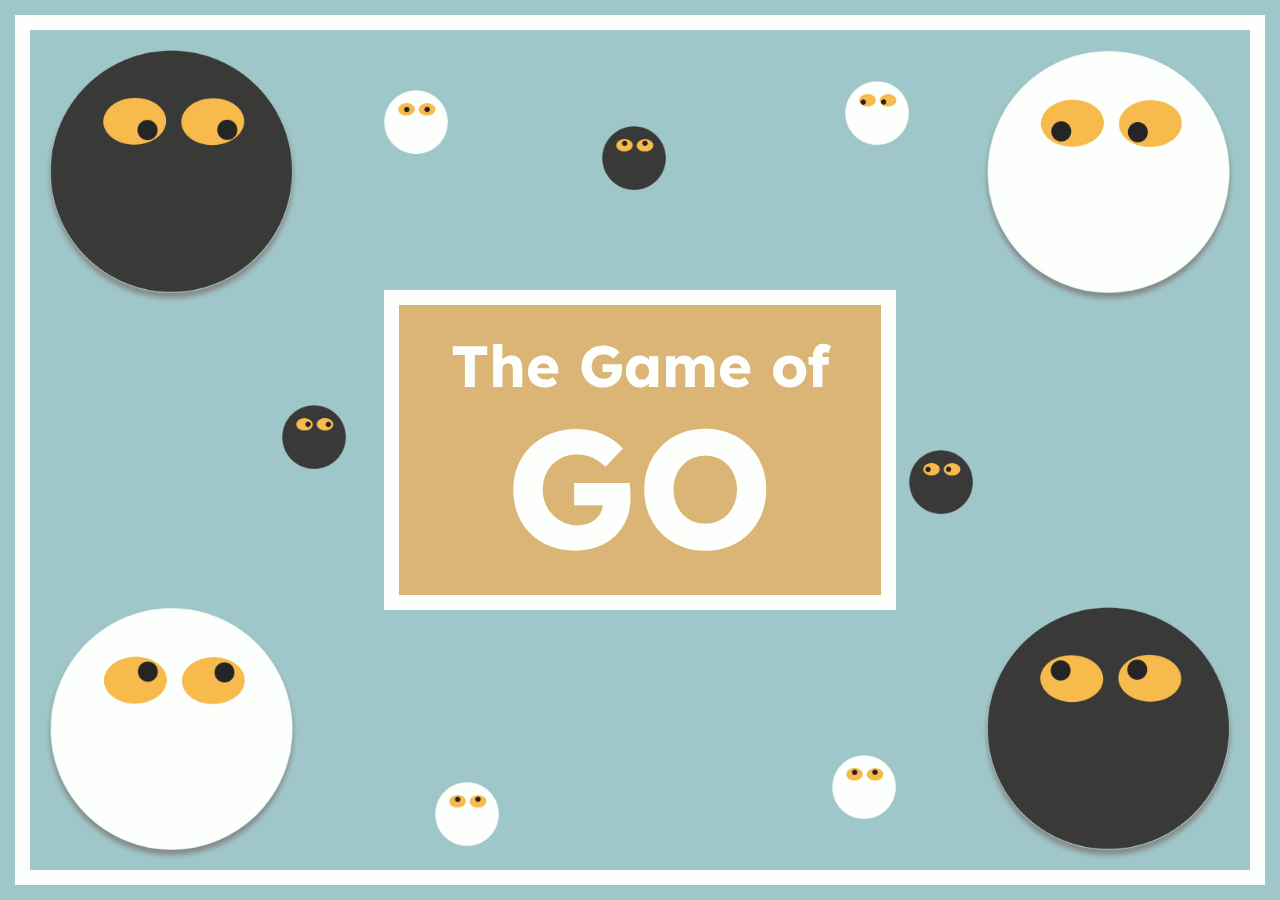
==== commit 38198370: "changed favicon" ====
--- a/index.html
+++ b/index.html
@@ -3,6 +3,7 @@
   <head>
     <meta charset="utf-8">
     <title>The Game of Go</title>
+    <link rel="icon" type="image/png" sizes="32x32" href="img/favicon-32x32.png">
     <link rel="stylesheet" href="style.css">
     <link href="https://fonts.googleapis.com/css2?family=Lexend:wght@500;600;700;800&display=swap" rel="stylesheet">
   </head>
--- a/style.css
+++ b/style.css
@@ -82,6 +82,7 @@
 .navigation a:hover {
   animation-name: grow;
   animation-duration: 0.5s;
+  animation-fill-mode: forwards;
 }
 
 .navigation a:nth-child(odd) {
@@ -440,7 +441,7 @@
   bottom: 50px;
   transition-duration: 0.5s;
   box-shadow: 0px 5px 5px #888888;
-  background-image: url(indexImg/rightBottom.png);
+  background-image: url(indexImg/RightBottom.png);
   background-repeat: no-repeat;
   background-size: contain;
   text-align: center;
@@ -587,9 +588,28 @@
   background-color: #f7ba4d;
 }
 
+.introPage .navigation a:nth-child(2) {
+  background-image: url(headerImg/blackMiddle.png);
+}
+
+.introPage .navigation a:nth-child(3) {
+  background-image: url(headerImg/whiteLeft.png);
+}
+
+.introPage .navigation a:nth-child(4) {
+  background-image: url(headerImg/blackLeft.png);
+}
+
+.introPage .navigation a:nth-child(odd):hover {
+  background-image: url(indexImg/white.png);
+}
+
+.introPage .navigation a:nth-child(even):hover {
+  background-image: url(indexImg/black.png);
+}
+
 .introPage .part1 {
   width: 100%;
-  display: flex;
   flex-direction: row;
   position: relative;
   display: flex;
@@ -666,7 +686,7 @@
   display: flex;
   flex-direction: row;
   width: 100%;
-  align-items: flex-start;
+  align-items: stretch;
   font-family: 'Lexend';
   font-weight: 500;
   position: relative;
@@ -677,7 +697,7 @@
   display: flex;
   flex-direction: row;
   width: 100%;
-  align-items: flex-start;
+  align-items: stretch;
   font-family: 'Lexend';
   font-weight: 500;
   position: relative;
@@ -690,9 +710,9 @@
   justify-content: space-evenly;
   align-items: flex-start;
   width: 50%;
-  height: 100%;
   padding-top: 50px;
   padding-bottom: 50px;
+  margin-bottom: 50px;
 }
 
 .introPage .answerSection {
@@ -763,21 +783,33 @@
 
 
 /* start of basics page */
-.basicsPage .headBar {
-  background-color: #54bbff;
-}
-
-.basicsPage .content {
-  padding-top: 66px;
-  background-image: linear-gradient(to bottom, rgba(84, 187, 255, 1), rgba(84, 187, 255, 0.5));
+
+.basicsPage .mainContainer {
+  background-color: #9fc7c9;
   display: flex;
   flex-direction: column;
   align-items: center;
 }
 
+.basicsPage .navigation a:nth-child(3) {
+  background-image: url(indexImg/random1.png);
+}
+
+.basicsPage .navigation a:nth-child(4) {
+  background-image: url(headerImg/blackLeft.png);
+}
+
+.basicsPage .navigation a:nth-child(3):hover {
+  background-image: url(indexImg/white.png);
+}
+
+.basicsPage .navigation a:nth-child(4):hover {
+  background-image: url(indexImg/black.png);
+}
+
 .basicsPage .cover {
   width: 100%;
-  height: 90vh;
+  height: 80vh;
   background-image: url(img/basicsCover.png);
   background-repeat: no-repeat;
   background-size: cover;
@@ -800,7 +832,7 @@
   flex-direction: column;
 }
 
-.basicsPage .title {
+.basicsPage h2 {
   font-family: Lexend;
   font-size: 40px;
   font-weight: 700;
@@ -810,45 +842,71 @@
   padding-left: 2vw;
   position: relative;
   margin-bottom: 6vw;
-}
-
-.basicsPage .title:after {
+  margin-top: 0px;
+}
+
+.basicsPage h2:after {
     content: "";
     display: block;
-    width: 4vw;
-    height: 4vw;
-    border-bottom: 0.5vw solid #fcfffb;
-    border-left: 0.5vw solid #fcfffb;
+    width: 120px;
+    height: 72px;
+    background: url(img/Untitled-1.png);
+    background-size: contain;
+    background-repeat: no-repeat;
     position: absolute;
-    left: 0px;
-    bottom: 0px;
-}
-
-.basicsPage .prompt {
+    left: -15px;
+    bottom: -10px;
+}
+
+.basicsPage .part1 .prompt {
+  padding: 6vw;
+  padding-top: 0px;
+  display: flex;
+  flex-direction: column;
+}
+
+.basicsPage .part1 .clearText {
+  font-family: Lexend;
+  font-size: 24px;
+  color: #fcfffb;
+}
+
+.basicsPage .part1 .clearText span {
+  font-weight: 700;
+}
+
+.basicsPage .clearText+.clearText {
+  padding-top: 3vw;
+}
+
+.basicsPage .clearText:last-child {
+  padding-bottom: 3vw;
+}
+
+.basicsPage .boardNavi {
   display: flex;
   flex-direction: row;
-}
-
-.basicsPage .part1 .stones {
-  width: 40%;
-  display: flex;
-  justify-content: center;
-  align-items: flex-start;
-}
-
-.basicsPage .part1 .stones img {
-  width: 80%;
-  object-fit: contain;
-}
-
-.basicsPage .part1 .bubbles {
+  position: relative;
+  margin-bottom: 10vw;
+}
+
+.basicsPage .boardIntro .narrator {
+  display: flex;
+  flex-direction: row;
+  padding-right: 3vw;
+  padding-top: 3vw;
+  width: 70%;
+}
+
+.basicsPage .boardIntro .narrator .bubbles {
   display: flex;
   flex-direction: row;
   align-items: flex-start;
   width: 60%;
 }
 
-.basicsPage .text {
+.basicsPage .boardIntro .narrator .text {
+  font-family: Lexend;
   background-color: #fcfffb;
   padding: 30px;
   border-radius: 20px;
@@ -856,189 +914,241 @@
   color: #393937;
 }
 
+.basicsPage .boardIntro .narrator .stones {
+  width: 40%;
+  display: flex;
+  justify-content: center;
+  align-items: flex-start;
+}
+
+.basicsPage .boardIntro .narrator .stones img {
+  width: 80%;
+  object-fit: contain;
+}
+
+.basicsPage .boardPic {
+  width: 40%;
+}
+
+.A,.B,.C,.D,.E,.F,.G,.H,.I,.J {
+  display: none;
+}
+
+.placeholder span:first-child {
+  text-decoration: underline;
+}
+
+.basicsPage .hoverEffect *:hover {
+  border: 3px solid #9fc7c9;
+  transform: scale(1.3, 1.3);
+  z-index: +99;
+}
+
+.positionA {
+  width: 1.3vw;
+  height: 1.3vw;
+  background-color: #393937;
+  border-radius: 50%;
+  position: absolute;
+  right: 6.55%;
+  top: 47.4%;
+}
+
+.positionB {
+  width: 1.3vw;
+  height: 1.3vw;
+  background-color: #fcfffb;
+  border-radius: 50%;
+  position: absolute;
+  right: 19.05%;
+  top: 47.4%;
+}
+
+.positionC {
+  width: 1.3vw;
+  height: 1.3vw;
+  background-color: #fcfffb;
+  border-radius: 50%;
+  position: absolute;
+  right: 8.6%;
+  bottom: 21.5%;
+}
+
+.positionD {
+  width: 1.3vw;
+  height: 1.3vw;
+  background-color: #393937;
+  border-radius: 50%;
+  position: absolute;
+  right: 4.45%;
+  bottom: 11.2%;
+}
+
+.positionE {
+  width: 1.3vw;
+  height: 1.3vw;
+  background-color: #fcfffb;
+  border-radius: 50%;
+  position: absolute;
+  right: 4.45%;
+  bottom: 16.4%;
+}
+
+.positionF {
+  width: 1.3vw;
+  height: 1.3vw;
+  background-color: #393937;
+  border-radius: 50%;
+  position: absolute;
+  right: 6.53%;
+  bottom: 21.5%;
+}
+
+.positionG {
+  width: 1.3vw;
+  height: 1.3vw;
+  background-color: #fcfffb;
+  border-radius: 50%;
+  position: absolute;
+  right: 6.53%;
+  bottom: 26.73%;
+}
+
+.positionH {
+  width: 1.3vw;
+  height: 1.3vw;
+  background-color: #393937;
+  border-radius: 50%;
+  position: absolute;
+  right: 4.45%;
+  bottom: 21.5%;
+}
+
+.positionI {
+  width: 1.3vw;
+  height: 1.3vw;
+  background-color: #393937;
+  border-radius: 50%;
+  position: absolute;
+  right: 4.45%;
+  bottom: 26.73%;
+}
+
+.positionJ {
+  width: 1.3vw;
+  height: 1.3vw;
+  background-color: #fcfffb;
+  border-radius: 50%;
+  position: absolute;
+  right: 6.54%;
+  bottom: 16.4%;
+}
+
+.showName {
+  display: block;
+}
+
+.hideBlank {
+  display: none;
+}
+
 .basicsPage .triContainer {
   width: 50px;
   height: 40px;
   margin-top: 20px;
 }
 
-.basicsPage .blackTriangle {
-  width: 50px;
-  height: 40px;
-  transform: rotate(180deg);
-}
-
 .basicsPage .whiteTriangle {
   width: 50px;
   height: 40px;
 }
 
-.basicsPage .part1 .boardIntro .prompt {
-  padding: 6vw;
+.basicsPage .stonesIntro .armiesContainer {
+  width: 100%;
   display: flex;
   flex-direction: column;
 }
 
-.basicsPage .part1 .clearText {
+.basicsPage .stonesIntro .narrator {
+  width: 60%;
+  display: flex;
+  flex-direction: row;
+  align-items: flex-end;
+}
+
+.basicsPage .stonesIntro .stones {
+  width: 18%;
+}
+
+.basicsPage .stonesIntro .stones img {
+  width: 100%;
+  object-fit: contain;
+}
+
+.basicsPage .stonesIntro .bubbles {
+  width: 75%;
+  display: flex;
+  flex-direction: row;
+  align-items: flex-end;
+  padding-left: 1vw;
+}
+
+.basicsPage .stonesIntro .triContainer {
+  margin-top: 0px;
+  margin-bottom: 20px;
+}
+
+.basicsPage .stonesIntro .text {
+  font-weight: 500;
   font-family: Lexend;
-  font-size: 24px;
-  color: #fcfffb;
-}
-
-.basicsPage .clearText+.clearText {
-  padding-top: 3vw;
-}
-
-.basicsPage .clearText:last-child {
-  padding-bottom: 3vw;
-}
-
-.basicsPage .boardNavi {
+  padding: 30px;
+  border-radius: 20px;
+  font-size: 16px;
+  background-color: #393937;
+  color: #fcfffb;
+}
+
+.basicsPage .stonesIntro .blackTriangle {
+  width: 50px;
+  height: 40px;
+}
+
+.basicsPage .stoneArmies {
+  width: 100%;
   display: flex;
   flex-direction: row;
-  position: relative;
-}
-
-.basicsPage .narrator {
-  display: flex;
-  flex-direction: row;
+  justify-content: space-between;
+}
+
+.basicsPage .stoneArmies .blackArmy {
+  width: 50%;
+  display: flex;
+  flex-direction: column;
   padding: 3vw;
-  width: 100%;
-  position: relative;
-}
-
-.basicsPage .narrator .stones {
-  width: 40%;
-}
-
-.basicsPage .boardPic {
-  width: 40%;
-}
-
-.A,.B,.C,.D,.E,.F,.G,.H,.I,.J {
-  display: none;
-}
-
-.placeholder {
-  text-decoration: underline;
-}
-
-.positionA {
-  width: 1.3vw;
-  height: 1.3vw;
-  background-color: #fff;
-  border-radius: 50%;
-  position: absolute;
-  right: 6.5%;
-  top: 47.5%;
-  z-index: +1;
-}
-
-.positionB {
-  width: 1.3vw;
-  height: 1.3vw;
-  background-color: #fff;
-  border-radius: 50%;
-  position: absolute;
-  right: 19%;
-  top: 47.5%;
-  z-index: +1;
-}
-
-.positionC {
-  width: 1.3vw;
-  height: 1.3vw;
-  background-color: #fff;
-  border-radius: 50%;
-  position: absolute;
-  right: 8.6%;
-  bottom: 22%;
-  z-index: +1;
-}
-
-.positionD {
-  width: 1.3vw;
-  height: 1.3vw;
-  background-color: #fff;
-  border-radius: 50%;
-  position: absolute;
-  right: 4.4%;
-  bottom: 11.5%;
-  z-index: +1;
-}
-
-.positionE {
-  width: 1.3vw;
-  height: 1.3vw;
-  background-color: #fff;
-  border-radius: 50%;
-  position: absolute;
-  right: 4.4%;
-  bottom: 16.4%;
-  z-index: +1;
-}
-
-.positionF {
-  width: 1.3vw;
-  height: 1.3vw;
-  background-color: #fff;
-  border-radius: 50%;
-  position: absolute;
-  right: 6.5%;
-  bottom: 22%;
-  z-index: +1;
-}
-
-.positionG {
-  width: 1.3vw;
-  height: 1.3vw;
-  background-color: #fff;
-  border-radius: 50%;
-  position: absolute;
-  right: 6.5%;
-  bottom: 26.8%;
-  z-index: +1;
-}
-
-.positionH {
-  width: 1.3vw;
-  height: 1.3vw;
-  background-color: #fff;
-  border-radius: 50%;
-  position: absolute;
-  right: 4.4%;
-  bottom: 22%;
-  z-index: +1;
-}
-
-.positionI {
-  width: 1.3vw;
-  height: 1.3vw;
-  background-color: #fff;
-  border-radius: 50%;
-  position: absolute;
-  right: 4.4%;
-  bottom: 26.8%;
-  z-index: +1;
-}
-
-.positionJ {
-  width: 1.3vw;
-  height: 1.3vw;
-  background-color: #fff;
-  border-radius: 50%;
-  position: absolute;
-  right: 6.5%;
-  bottom: 16.4%;
-  z-index: +1;
-}
-
-.showName {
-  display: block;
-}
-
-.hideBlank {
-  display: none;
+  padding-left: 0px;
+}
+
+.basicsPage .stoneArmies .whiteArmy {
+  width: 50%;
+  display: flex;
+  flex-direction: column;
+  padding: 3vw;
+  padding-right: 0px;
+}
+
+.basicsPage .stoneArmies .clearText {
+  align-self: center;
+  font-weight: 700;
+  text-align: center;
+  padding-bottom: 0px;
+}
+
+.basicsPage .stonesIntro .brackets {
+  width: 100%;
+  height: 20px;
+  margin-top: 10px;
+  border: 5px solid #fcfffb;
+  border-top: 0px;
 }
 
 .basicsPage .part2 {
@@ -1047,17 +1157,29 @@
   flex-direction: column;
 }
 
+.basicsPage .part2 .prompt {
+  display: flex;
+  flex-direction: row;
+  justify-content: space-evenly;
+  line-height: 2em;
+}
+
+.basicsPage .part2 .blackTriangle {
+  width: 50px;
+  height: 40px;
+  transform: scaleX(-1);
+}
+
 .basicsPage .part2 .stones {
-  width: 40%;
+  width: 18%;
   display: flex;
   justify-content: center;
   align-items: flex-start;
 }
 
 .basicsPage .part2 .stones img {
-  width: 50%;
+  width: 100%;
   object-fit: contain;
-  transform: scaleX(-1);
 }
 
 .basicsPage .prompt .bubbles {
@@ -1070,9 +1192,22 @@
   color: #393937;
 }
 
+.basicsPage .part2 .prompt .text {
+  font-weight: 500;
+  font-family: Lexend;
+  padding: 30px;
+  border-radius: 20px;
+  font-size: 22px;
+}
+
 .basicsPage .part2 .prompt:nth-child(odd) .text {
   color: #fcfffb;
   background-color: #393937;
+}
+
+.basicsPage .part2 .prompt:nth-child(even) .text {
+  color: #393937;
+  background-color: #fcfffb;
 }
 
 .basicsPage .part2 .prompt+.prompt {
@@ -1084,6 +1219,9 @@
   display: flex;
   flex-direction: column;
   padding-bottom: 10vw;
+  font-family: Lexend;
+  font-weight: 60;
+  font-size: 20px;
 }
 
 /* code for https://stackblitz.com/edit/medium-tabs?file=index.html */
@@ -1105,9 +1243,10 @@
 
 /* to style the tab */
 input + label {
-  border: 3px solid #fcfffb;
-  background: #54bbff;
-  padding: 4px 12px;
+  /* border: 3px solid #fcfffb; */
+  background: #fcfffb;
+  padding: 12px;
+  padding-bottom: 0px;
   border-radius: 16px 16px 0 0;
   position: relative;
   top: 1px;
@@ -1115,8 +1254,9 @@
 
 /* to style the chosen tab */
 input:checked + label {
-  background: #fec675;
-  border-bottom: 3px solid #fcfffb;
+  background: #393937;
+  border-bottom: 3px solid #393937;
+  color: #fcfffb;
 }
 
 /* to style the content */
@@ -1124,166 +1264,252 @@
   padding: 30px;
   background-color: #fcfffb;
   border-radius: 0 16px 16px 16px;
-}
-
-.basicsPage .part4 {
-  display: flex;
-  justify-content: center;
-  padding-bottom: 4vw;
+  border: 5px solid #f7ba4d;
 }
 /* the end of basics page */
 
 
 /* start of the history page */
-.historyPage .headBar {
-  background-color: #fec675;
-}
-
-.historyPage .content {
-  margin-top: 66px;
-  background-image: linear-gradient(to bottom, rgba(254, 198, 117, 1), rgba(254, 198, 117, 0.5));
-  display: flex;
-  flex-direction: column;
+.historyPage .mainContainer {
+  background-color: #f7ba4d;
+}
+
+.historyPage .navigation a:nth-child(4) {
+  background-image: url(headerImg/blackMiddle.png);
+}
+
+.historyPage .navigation a:nth-child(4):hover {
+  background-image: url(indexImg/black.png);
+}
+
+.historyPage .cover {
+  width: 100%;
+  height: 80vh;
+  background-image: url(img/historyCover.png);
+  background-repeat: no-repeat;
+  background-size: contain;
+  background-position: center center;
+  display: flex;
+  justify-content: center;
   align-items: center;
 }
 
-.historyPage .historyTitle {
+.historyPage .cover h1 {
   font-family: Lexend;
   font-size: 8vw;
   font-weight: 700;
   color: #fcfffb;
-  margin-top: 4vw;
-  display: flex;
-  justify-content: center;
-  padding-bottom: 7vw;
 }
 
 .historyPage .historySection {
   width: 100%;
+  height: 60vw;
   background-image: url(img/go-board.png);
   background-repeat: no-repeat;
   background-position: top center;
   background-size: cover;
+  display: grid;
+  grid-template-rows: repeat(12, 1fr);
+  grid-template-columns: repeat(16, 1fr);
+  margin-bottom: 10vw;
+}
+
+@keyframes hisGrowing {
+  from {transform: scale(1, 1);}
+  to {transform: scale(1.35, 1.35);}
 }
 
 .historyPage .events {
-  height: 27vw;
-  width: 27vw;
-  background-color: #393937;
+  height: 20vw;
+  width: 20vw;
+  background-repeat: no-repeat;
+  background-size: contain;
   border-radius: 50%;
+  font-family: Lexend;
+  z-index: +99;
+}
+
+.historyPage .text {
   display: flex;
   flex-direction: column;
   justify-content: center;
   align-items: center;
-  padding: 4vw;
-  font-family: Lexend;
-  color: #fcfffb;
-}
-
-.historyPage .row:nth-child(odd) .events:last-child {
-  background-color: #fcfffb;
-  color: #393937;
-}
-
-.historyPage .row:nth-child(even) .events:first-child {
-  background-color: #fcfffb;
-  color: #393937;
-}
-
-.historyPage .row:first-child .events:last-child {
-  background-color: transparent;
-}
-
-.historyPage .row {
-  display: flex;
-  flex-direction: row;
-  height: 40vw;
-  justify-content: space-evenly;
-}
-
-.historyPage .row:first-child {
-  padding-top: 10vw;
-  height: 50vw;
+  padding: 3vw;
+}
+
+.historyPage .events:hover {
+  animation-name: hisGrowing;
+  animation-duration: 2s;
+  animation-fill-mode: forwards;
+}
+
+.historyPage #originText {
+  display: none;
+}
+
+.historyPage .events:hover #originText {
+  display: block;
+}
+
+.historyPage #koreanText {
+  display: none;
+}
+
+.historyPage .events:hover #koreanText {
+  display: block;
+}
+
+.historyPage #japanText {
+  display: none;
+}
+
+.historyPage .events:hover #japanText {
+  display: block;
+}
+
+.historyPage #interText {
+  display: none;
+}
+
+.historyPage .events:hover #interText {
+  display: block;
+}
+
+.historyPage #modernText {
+  display: none;
+}
+
+.historyPage .events:hover #modernText {
+  display: block;
 }
 
 .historyPage .events .title {
-  font-size: 1.5vw;
+  font-size: 1.2vw;
   font-weight: 700;
   padding-bottom: 1vw;
-}
-
-.historyPage .events .text {
-  font-size: 1.2vw;
+  text-align: center;
+}
+
+.historyPage .events .description {
+  font-size: 0.9vw;
   font-weight: 500;
-}
-
-.historyPage .row:nth-child(3) .events:first-child .text {
+  width: 100%;
+}
+
+.historyPage .events:nth-child(5) .title {
   font-size: 1.1vw;
 }
 
-.historyPage .line {
-  position: absolute;
-}
-
-.historyPage .line:nth-child(4) {
-  width: 12vw;
-  top: 63vw;
-  left: 22vw;
-  transform: rotate(90deg);
-}
-
-.historyPage .line:nth-child(5) {
-  width: 12vw;
-  top: 83vw;
-  left: 43vw;
+.historyPage .events:nth-child(5) .description {
+  font-size: 0.8vw;
+}
+
+.historyPage .events:first-child {
+  grid-area: 2 / 3 / 4 / 5;
+  background-image: url(img/blackDown.png);
+  color: #fcfffb;
+}
+
+.historyPage .events:first-child:hover {
+  background-image: url(indexImg/black.png);
+}
+
+.historyPage .events:nth-child(2) {
+  grid-area: 7 / 2 / 9 / 5;
+  background-image: url(indexImg/LeftBottom.png);
+  color: #393937;
+}
+
+.historyPage .events:nth-child(2):hover {
+  background-image: url(indexImg/white.png);
+}
+
+.historyPage .events:nth-child(3) {
+  grid-area: 5 / 7 / 7 / 9;
+  background-image: url(indexImg/random8.png);
+  color: #fcfffb;
+}
+
+.historyPage .events:nth-child(3):hover {
+  background-image: url(indexImg/black.png);
+}
+
+.historyPage .events:nth-child(4) {
+  grid-area: 3 / 12 / 5 / 14;
+  background-image: url(img/whiteDown.png);
+  color: #393937;
+}
+
+.historyPage .events:nth-child(4):hover {
+  background-image: url(indexImg/white.png);
+}
+
+.historyPage .events:nth-child(5) {
+  grid-area: 8 / 11 / 10 / 13;
+  background-image: url(indexImg/RightBottom.png);
+  color: #fcfffb;
+}
+
+.historyPage .events:nth-child(5):hover {
+  background-image: url(indexImg/black.png);
 }
 
 .historyPage .line:nth-child(6) {
   width: 12vw;
-  top: 103.5vw;
-  right: 22vw;
-  transform: rotate(90deg);
+  grid-area: 5 / 3 / 8 / 6;
+  transform: rotate(99deg);
 }
 
 .historyPage .line:nth-child(7) {
   width: 12vw;
-  top: 125vw;
-  left: 43vw;
-}
-
-.historyPage .part4 {
-  display: flex;
-  justify-content: center;
-  padding-top: 4vw;
-  padding-bottom: 4vw;
-}
-
-.historyPage .part4 p {
-  font-size: 18px;
+  transform: rotate(170deg);
+  grid-area: 7 / 5 / 9 / 7;
+}
+
+.historyPage .line:nth-child(8) {
+  width: 12vw;
+  grid-area: 5 / 10 / 7 / 12;
+  transform: rotate(165deg);
+}
+
+.historyPage .line:nth-child(9) {
+  width: 12vw;
+  grid-area: 6 / 12 / 8 / 14;
+  transform: rotate(105deg);
 }
 /* the end of the history page */
 
 
 /* start of the source page */
-.sourcePage .headBar {
-  background-color: #54bbff;
+.sourcePage .mainContainer {
+  background-color: #9fc7c9;
+  display: flex;
+  flex-direction: column;
+  align-items: center;
+}
+
+.sourcePage .navigation a:nth-child(5) {
+  background-image: url(indexImg/random1.png);
+}
+
+.sourcePage .navigation a:nth-child(5):hover {
+  background-image: url(indexImg/white.png);
 }
 
 .sourcePage .part1 {
   width: 100%;
-  height: 100vh;
-  padding-top: 66px;
-  background-color: #fec675;
   display: flex;
   flex-direction: row;
+  align-items: baseline;
 }
 
 .sourcePage .part2 {
   width: 100%;
-  height: 91vh;
-  background-color: #54bbff;
   display: flex;
   flex-direction: row;
+  justify-content: flex-end;
+  margin-bottom: 10vw;
+  align-items: baseline;
 }
 
 .sourcePage .text {
@@ -1295,39 +1521,47 @@
   align-items: center;
   font-family: 'Lexend';
   font-weight: 600;
-  font-size: 3.5vw;
   color: #fcfffb;
   margin: 0px;
   padding: 2vw;
 }
 
-.sourcePage .part1 .slogan {
+.sourcePage .part1 .text {
+  font-size: 3.5vw;
+}
+
+.sourcePage .part2 .text {
+  font-size: 3vw;
+}
+
+.sourcePage .slogan {
   width: 80%;
 }
 
 .sourcePage .wall{
-  width: 50%;
-  height: 100%;
-  display: flex;
-  flex-direction: row;
-  position: relative;
-  flex-wrap: wrap;
+  width: 48vw;
+  height: 48vw;
+  display: grid;
+  grid-template-columns: repeat(3, 1fr);
+  grid-template-rows: repeat(3, 1fr);
+  grid-gap: 0px;
+  border: 4px solid #393937;
+  background-color: #f7ba4d;
 }
 
 .sourcePage .cell {
-  width: 33.33333%;
-  height: 33.33333%;
   border: 3px solid #393937;
 }
 
 .sourcePage .part1 .buttons {
   position: absolute;
-  right: 0px;
-  width: 50%;
-  height: 92vh;
+  left: 30px;
+  width: 48vw;
+  height: 48vw;
+  padding: 7px;
+  padding-right: 14px;
   display: flex;
   flex-direction: column;
-  flex-wrap: wrap;
   align-items: center;
   justify-content: center;
 }
@@ -1339,160 +1573,174 @@
   justify-content: center;
 }
 
-.sourcePage .button {
-  width: 66.6666%;
+.sourcePage a {
+  width: 50%;
   height: 100%;
-  border-radius: 50%;
   display: flex;
   justify-content: center;
   align-items: center;
   font-family: Lexend;
-  font-size: 20px;
-  padding: 30px;
+  font-size: 1.7vw;
   text-align: center;
-  box-shadow: 3px 3px 5px #565656;
-}
-
-.sourcePage .part1 .button:nth-child(even) {
-  background-color: #393937;
-}
-
-.sourcePage .part1 .button:nth-child(even) a:link {
-  text-decoration: none;
-  color: #fcfffb;
-}
-
-.sourcePage .part1 .button:nth-child(even) a:active {
-  text-decoration: none;
-  color: #fcfffb;
-}
-
-.sourcePage .part1 .button:nth-child(even) a:visited {
-  text-decoration: none;
-  color: #fcfffb;
-}
-
-.sourcePage .part1 .button:nth-child(even) a:hover {
-  text-decoration: none;
-  color: #fcfffb;
-}
-
-.sourcePage .part1 .button:nth-child(odd) {
-  background-color: #fcfffb;
-}
-
-.sourcePage .part1 .button:nth-child(odd) a:link {
-  text-decoration: none;
-  color: #393937;
-}
-
-.sourcePage .part1 .button:nth-child(odd) a:active {
-  text-decoration: none;
-  color: #393937;
-}
-
-.sourcePage .part1 .button:nth-child(odd) a:visited {
-  text-decoration: none;
-  color: #393937;
-}
-
-.sourcePage .part1 .button:nth-child(odd) a:hover {
-  text-decoration: none;
-  color: #393937;
-}
-
-.sourcePage .button:hover {
-  opacity: 0.95;
+}
+
+@keyframes sourceGrowing {
+  from {transform: scale(1, 1);}
+  to {transform: scale(1.2, 1.2);}
+}
+
+.sourcePage .part1 a:hover {
+  animation-name: sourceGrowing;
+  animation-duration: 1s;
+  animation-fill-mode: forwards;
+}
+
+.sourcePage .part2 a:hover {
+  animation-name: sourceGrowing;
+  animation-duration: 1s;
+  animation-fill-mode: forwards;
+}
+
+.sourcePage .button {
+  position: absolute;
+  width: 14vw;
+}
+
+.sourcePage .buttons img {
+  width: 100%;
+}
+
+.sourcePage .part1 a:nth-child(even):link {
+  text-decoration: none;
+  color: #fcfffb;
+}
+
+.sourcePage .part1 a:nth-child(even):active {
+  text-decoration: none;
+  color: #fcfffb;
+}
+
+.sourcePage .part1 a:nth-child(even):visited {
+  text-decoration: none;
+  color: #fcfffb;
+}
+
+.sourcePage .part1 a:nth-child(even):hover {
+  text-decoration: none;
+  color: #fcfffb;
+}
+
+.sourcePage .part1 a:nth-child(odd):link {
+  text-decoration: none;
+  color: #393937;
+}
+
+.sourcePage .part1 a:nth-child(odd):active {
+  text-decoration: none;
+  color: #393937;
+}
+
+.sourcePage .part1 a:nth-child(odd):visited {
+  text-decoration: none;
+  color: #393937;
+}
+
+.sourcePage .part1 a:nth-child(odd):hover {
+  text-decoration: none;
+  color: #393937;
 }
 
 .sourcePage .part2 .buttons {
   position: absolute;
-  left: 0px;
-  width: 50%;
-  height: 91vh;
+  right: 30px;
+  width: 48vw;
+  padding: 7px;
+  height: 48vw;
+  padding-left: 14px;
   display: flex;
   flex-direction: column;
-  flex-wrap: wrap;
   align-items: center;
   justify-content: center;
 }
 
-.sourcePage .part2 .button {
-  background-color: #fcfffb;
-  color: #393937;
-}
-
-.sourcePage .part2 .button a:link {
-  text-decoration: none;
-  color: #393937;
-}
-
-.sourcePage .part2 .button a:active {
-  text-decoration: none;
-  color: #393937;
-}
-
-.sourcePage .part2 .button a:visited {
-  text-decoration: none;
-  color: #393937;
-}
-
-.sourcePage .part2 .button a:hover {
-  text-decoration: none;
-  color: #393937;
-}
-
-.sourcePage .part2 .row:first-child .button:first-child {
-  background-color: #393937;
-}
-
-.sourcePage .part2 .row:first-child .button:first-child a:link {
-  text-decoration: none;
-  color: #fcfffb;
-}
-
-.sourcePage .part2 .row:first-child .button:first-child a:active {
-  text-decoration: none;
-  color: #fcfffb;
-}
-
-.sourcePage .part2 .row:first-child .button:first-child a:visited {
-  text-decoration: none;
-  color: #fcfffb;
-}
-
-.sourcePage .part2 .row:first-child .button:first-child a:hover {
-  text-decoration: none;
-  color: #fcfffb;
-}
-
-.sourcePage .part2 .row:last-child .button:last-child {
-  background-color: #393937;
-}
-
-.sourcePage .part2 .row:last-child .button:last-child a:link {
-  text-decoration: none;
-  color: #fcfffb;
-}
-
-.sourcePage .part2 .row:last-child .button:last-child a:active {
-  text-decoration: none;
-  color: #fcfffb;
-}
-
-.sourcePage .part2 .row:last-child .button:last-child a:visited {
-  text-decoration: none;
-  color: #fcfffb;
-}
-
-.sourcePage .part2 .row:last-child .button:last-child a:hover {
-  text-decoration: none;
-  color: #fcfffb;
-}
-
-.sourcePage .part2 .text {
-  padding: 3vw;
-  font-size: 3vw;
+.sourcePage .part2 .row:first-child a:first-child:link {
+  text-decoration: none;
+  color: #fcfffb;
+}
+
+.sourcePage .part2 .row:first-child a:first-child:active {
+  text-decoration: none;
+  color: #fcfffb;
+}
+
+.sourcePage .part2 .row:first-child a:first-child:visited {
+  text-decoration: none;
+  color: #fcfffb;
+}
+
+.sourcePage .part2 .row:first-child a:first-child:hover {
+  text-decoration: none;
+  color: #fcfffb;
+}
+
+.sourcePage .part2 .row:first-child a:nth-child(2):link {
+  text-decoration: none;
+  color: #393937;
+}
+
+.sourcePage .part2 .row:first-child a:nth-child(2):active {
+  text-decoration: none;
+  color: #393937;
+}
+
+.sourcePage .part2 .row:first-child a:nth-child(2):visited {
+  text-decoration: none;
+  color: #393937;
+}
+
+.sourcePage .part2 .row:first-child a:nth-child(2):hover {
+  text-decoration: none;
+  color: #393937;
+}
+
+.sourcePage .part2 .row:nth-child(2) a:first-child:link {
+  text-decoration: none;
+  color: #393937;
+}
+
+.sourcePage .part2 .row:nth-child(2) a:first-child:active {
+  text-decoration: none;
+  color: #393937;
+}
+
+.sourcePage .part2 .row:nth-child(2) a:first-child:visited {
+  text-decoration: none;
+  color: #393937;
+}
+
+.sourcePage .part2 .row:nth-child(2) a:first-child:hover {
+  text-decoration: none;
+  color: #393937;
+}
+
+.sourcePage .part2 .row:nth-child(2) a:nth-child(2):link {
+  text-decoration: none;
+  color: #fcfffb;
+}
+
+.sourcePage .part2 .row:nth-child(2) a:nth-child(2):active {
+  text-decoration: none;
+  color: #fcfffb;
+}
+
+.sourcePage .part2 .row:nth-child(2) a:nth-child(2):visited {
+  text-decoration: none;
+  color: #fcfffb;
+}
+
+.sourcePage .part2 .row:nth-child(2) a:nth-child(2):hover {
+  text-decoration: none;
+  color: #fcfffb;
 }
 
 .sourcePage .part2 .slogan+.slogan {
